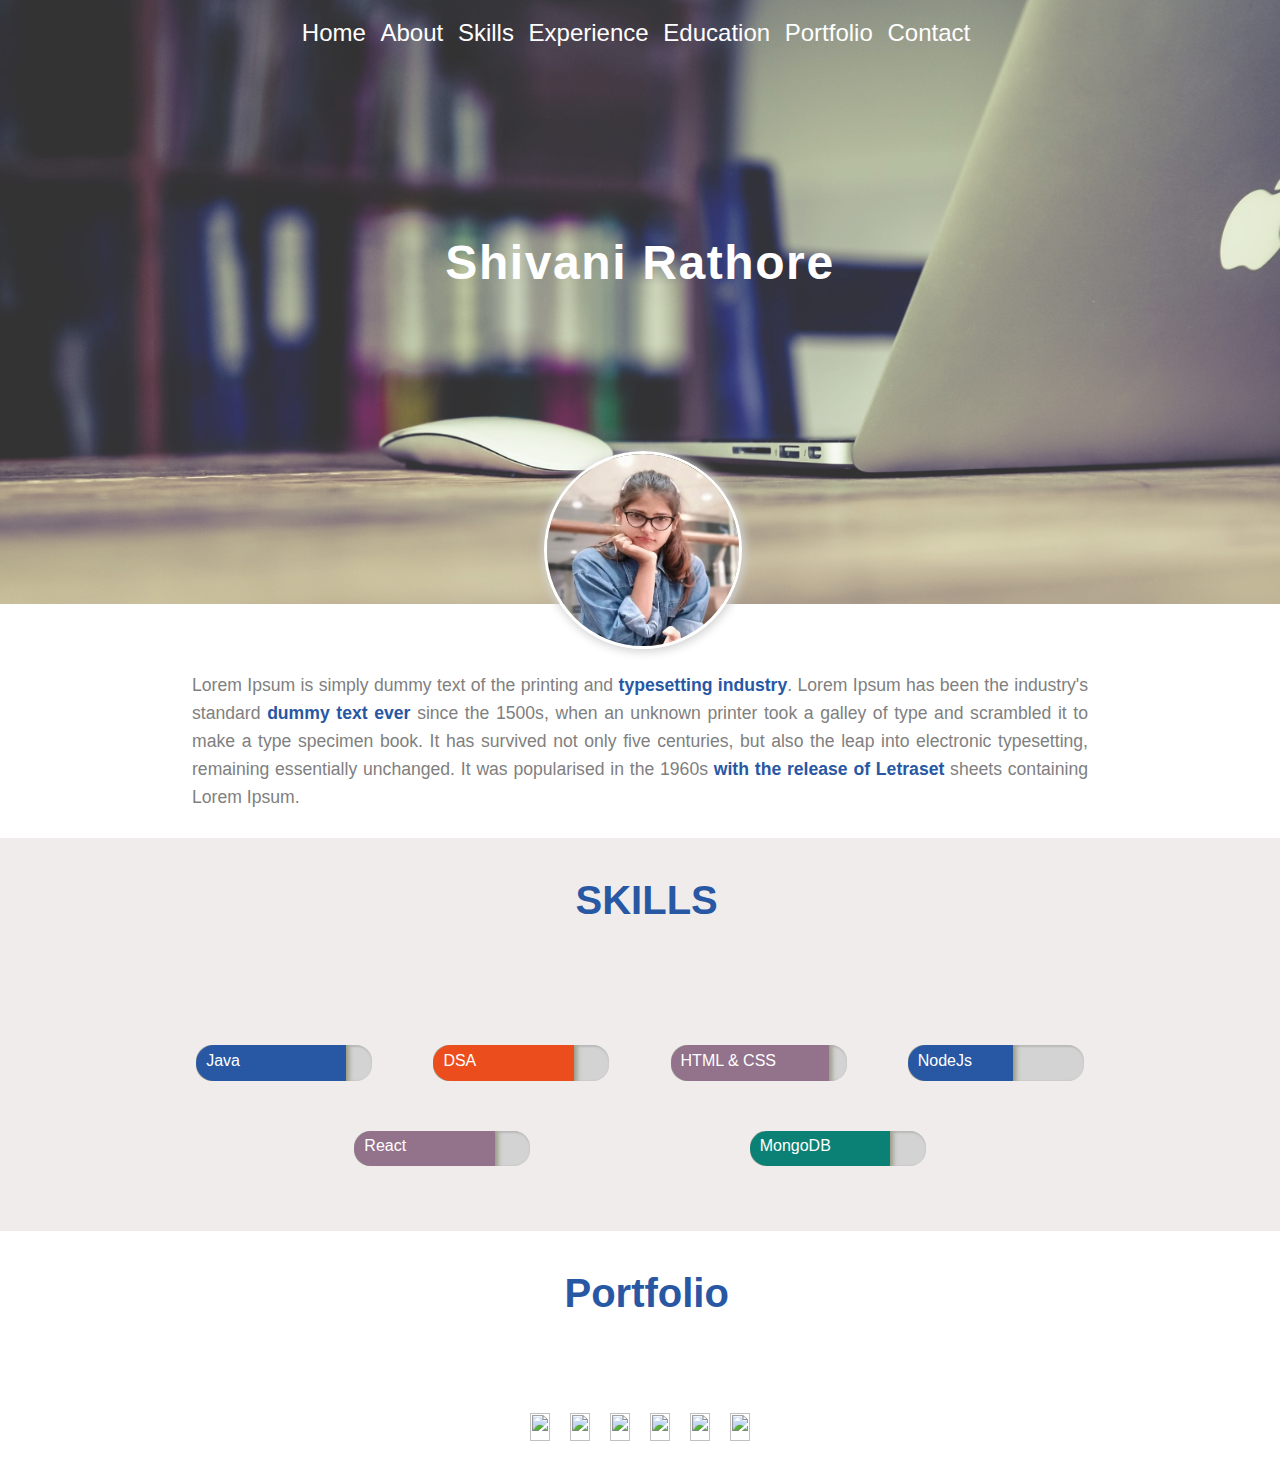
==== ResumeProject/index.html @ af3f5051 "Added: Portfolio Section" ====
<!DOCTYPE html>
<html lang="en">
<head>
    <meta charset="UTF-8">
    <meta name="viewport" content="width=device-width, initial-scale=1.0">
    <link rel="stylesheet" type="text/css" href="style.css">
    <script src="https://kit.fontawesome.com/b6c49c3071.js" crossorigin="anonymous"></script>
    <title>Shivani Rathore</title>
</head>
<body>
    <header id="body-header">
        <nav>
            <ul class="horizontal-list text-center nav-menu">
                <li><a href="#">Home</a></li>
                <li><a href="#">About</a></li>
                <li><a href="#">Skills</a></li>
                <li><a href="#">Experience</a></li>
                <li><a href="#">Education</a></li>
                <li><a href="#">Portfolio</a></li>
                <li><a href="#">Contact</a></li>
            </ul>
        </nav>

        <div id="name-social-container">
            <div class="text-center" >
                <h1 id="my-name">Shivani Rathore</h1>
            </div>

            <div>
                <ul class="horizontal-list text-center social-icons">
                    <li>
                        <a href="https://www.linkedin.com/in/shivani-rathore-786387196/" target="_blank">
                            <i class="fa-brands fa-linkedin-in"></i>
                        </a>
                    </li>
                    <li>
                        <a href="https://github.com/shivanirathore24" target="_blank">
                            <i class="fa-brands fa-git"></i>
                        </a>
                    </li>
                    <li>
                        <a href="https://www.instagram.com/shivani.rathore24/" target="_blank">
                            <i class="fa-brands fa-instagram"></i>
                        </a>
                    </li>
                    <li><a href="#"><i class="fa-brands fa-stack-overflow"></i></a></li>
                    <li><a href="#"><i class="fa-brands fa-quora"></i></a></li>
                </ul>
            </div>
        </div>
    </header>

    <main>
        <section id="about">
            <div>
                <div id="my-image">
                    <img src="image/my-profile-image.jpeg" alt="my-profile-image">
                </div>
                <div id="about-para">
                    <p> 
                        Lorem Ipsum is simply dummy text of the printing and <span class="text-highlight">typesetting industry</span>. Lorem Ipsum has been the industry's standard <span class="text-highlight">dummy text ever</span> since the 1500s, when an unknown printer took a galley of type and scrambled it to make a type specimen book. It has survived not only five centuries, but also the leap into electronic typesetting, remaining essentially unchanged. It was popularised in the 1960s <span class="text-highlight">with the release of Letraset</span> sheets containing Lorem Ipsum.
                    </p>
                </div>
            </div>
        </section>

        <section id="skills">
            <h1 class = "section-heading mb75px">
                <span>
                    <i class="fa-solid fa-chalkboard-user"></i>
                </span>
                <span>SKILLS</span>
            </h1>

            <div class="skills-display">
                <div class="skill-progress">
                    <div class="eighty-five-percent mb-blue">
                        <div class="skill-name">
                            <span>Java</span>
                        </div>
                    </div>
                </div>
                <div class="skill-progress">
                    <div class="eighty-percent mb-orange">
                        <div class="skill-name">
                            <span> DSA </span>
                        </div>
                    </div>
                </div>
                <div class="skill-progress">
                    <div class="ninety-percent mb-light-purple">
                        <div class="skill-name">
                            <span> HTML & CSS </span>
                        </div>
                    </div>
                </div>
                <div class="skill-progress">
                    <div class="sixety-percent mb-blue">
                        <div class="skill-name">
                            <span> NodeJs</span>
                        </div>
                    </div>
                </div>
                <div class="skill-progress">
                    <div class="eighty-percent mb-light-purple">
                        <div class="skill-name">
                            <span>React</span>
                        </div>
                    </div>
                </div>
                <div class="skill-progress">
                    <div class="eighty-percent mb-teal">
                        <div class="skill-name">
                            <span>MongoDB</span>
                        </div>
                    </div>
                </div>
            </div>
        </section>

        <section id="experience"></section>
        <section id="education"></section>

        <section id="portfolio">
            <h1 class="section-heading mb75px">
                <span> <i class="fas fa-th-list"></i></span>
                <span>Portfolio</span>
            </h1>

            <div id="portfolio-container">
                <div class="portfolio-image-container">
                    <img src="https://ninjasfiles.s3.amazonaws.com/asset_0000000000000025_1550237330_codezen_2.png">
                    <div class="portfolio-details">
                        <p>
                            Write here basic details about the project.
                        </p>
                    </div>
                </div>
                <div class="portfolio-image-container">
                    <img src="https://ninjasfiles.s3.amazonaws.com/asset_0000000000000025_1550237330_codezen_2.png">
                    <div class="portfolio-details">
                        <p>
                            Write here basic details about the project.
                        </p>
                    </div>
                </div>
                <div class="portfolio-image-container">
                    <img src="https://ninjasfiles.s3.amazonaws.com/asset_0000000000000025_1550237330_codezen_2.png">
                    <div class="portfolio-details">
                        <p>
                            Write here basic details about the project.
                        </p>
                    </div>
                </div>
                <div class="portfolio-image-container">
                    <img src="https://ninjasfiles.s3.amazonaws.com/asset_0000000000000024_1550237299_codezen.png">
                    <div class="portfolio-details">
                        <p>
                            Write here basic details about the project.
                        </p>
                    </div>
                </div>
                <div class="portfolio-image-container">
                    <img src="https://ninjasfiles.s3.amazonaws.com/asset_0000000000000024_1550237299_codezen.png">
                    <div class="portfolio-details">
                        <p>
                            Write here basic details about the project.
                        </p>
                    </div>
                </div>
                <div class="portfolio-image-container">
                    <img src="https://ninjasfiles.s3.amazonaws.com/asset_0000000000000024_1550237299_codezen.png">
                    <div class="portfolio-details">
                        <p>
                            Write here basic details about the project.
                        </p>
                    </div>
                </div>
        </section>
        
        <section id="contact"></section>
    </main>
</body>
</html>
---- ResumeProject/style.css ----
body{
    margin:0px;
    font-family: sans-serif;
    font-size: 24px;
}


/*Body Header */
#body-header{
    height: 65vh;
    opacity: 0.8;
    background-image: url("./image/macbook_mouse.jpg");
    background-size: cover;
    background-position: center;
    background-attachment: fixed;
    padding-top: 1.2rem;
}


/* Horizontal-list */
.horizontal-list{
    list-style: none;
    padding-left:0px;
    margin:0px;
}

.horizontal-list li{
    display: inline-block;
    margin: 0px 8px 8px 0px;
    font-weight: 100;
    font-size: 0.9 rem;
}

.horizontal-list li a{
    color: white;
    text-decoration: none;
}

.nav-menu li a{
    transition: color 0.5s, border-bottom 4s;
}

.nav-menu li a:hover{
    color: lightgrey;
    border-bottom: 1px solid black;
}

.text-center{
    text-align: center;
}


/* Name and Social Icons */
#name-social-container{
    margin-top: 20vh;
}

#my-name{
    font-size: 3rem;
    letter-spacing: 0.1rem; 
    color:white;
    font-weight: 700; 
    margin-bottom: 0.5rem; 
}

.social-icons li a i{
    padding: 10px;
    font-size: 1rem;
    border-radius: 50%;
    /* border: 1px solid white; */
}

.social-icons li a i:hover{
    box-shadow: 0px 0px 6px 4px rgba(230, 196, 196, 0.24);
}


/* Section Classes */
section{
    width:100%;
    display: flex;
    flex-direction: column;
    align-items: center;  
}

section:nth-child(2n){
    background-color: #f0ecec;
}

section:nth-child(2n+1){
    background-color:white;
}

.section-heading{
    width: auto;
    padding: 20px 10px 10px;
    margin: 10px auto;
    font-family: 400;
}

.section-heading span{
    font-size: 40px;
    color: #2857a4;
    display: inline-block;
    padding-top: 10px;
    margin-right: 0.5rem;
}


/* About Section */
#about{
    height: auto;
    width: 100%;
    position: relative; /* relative to it's original position, will appear above over other components */
    /* top: 0px; */
}

#my-image{
    height:12rem;
    width: 12rem;   
    /* 1-"rem units" are relative to the root element's (mainly <html>) font-size.
    Default font size of <html> element in most browser is typically (16px). However, this can 
    vary depending on the browser's default settings and custom styles that may be applied to the page.
    2- If font size of root element is 16px then 12rem = 12*16 px = 192 px.
    3- Common screen resolution 72 pixel per inch(PPI) and 96 PPI, but screen with higher PPI are becoming more common.
    then, 192px is approx 2 inches if PPI is 96. Inches = 192 px / 96 PPI = 2 inches
    4-1 inch = 2.54cm so, 2 inch = 5.08cm. 
    12 rem = 5.08cm (approx) */

    margin:auto;
    margin-top: -17vh;  
    /* vh is relative to viewport i.e visible area of browser. For complete viewport: 100vh & 100vw */
}

#my-image img{
    height: 100%;  /* % is relative to parent element i.e <div> with id= my-image */
    width: 100%;
    border-radius: 50%; 
    border: 3px solid white;
    box-shadow: 1px 1px 10px 2px lightgrey;
}  

#about-para{
    padding: 10px;
    width: 70%;
    margin: auto;
    font-family: Arial, Helvetica, sans-serif;
    text-align: justify;
    color: grey;
    line-height: 28px;
    font-weight: 100;
    font-size: 1.1rem;
}


/* SKills Sections */
.skills-display{
    width: 75%;
    padding: 10px;
    margin-bottom: 30px;
    display: flex;
    flex-wrap: wrap;
    justify-content: space-evenly;   
}

.skill-progress{
    width: 11rem;
    height: 2.2rem;
    background-color: lightgrey;
    border-radius: 1rem;
    box-shadow: 1px 1px 2px 1px #b9b9b9 inset;
    margin: 25px;
    overflow: hidden;  
    /* border: 2px solid black; */
}

.skill-progress>div{
    border-radius: 20px 0px 0px 20px;
    box-shadow: 1px 1px 5px 2px #989882;
}

.skill-name span{
    color: white;
    font-size: 1rem;
    margin-left: 10px;
    vertical-align: middle;   /*check why to use */
}


/* Portfolio Section */
#portfolio-container{
    box-sizing: border-box;
    display: flex;
    flex-wrap: wrap;
    padding: 0 50px;
    margin-bottom: 20px;
    justify-content: space-around;
}

.portfolio-image-container{
    max-width: 300px;
    margin: 10px;
    background-size: cover;
    background-repeat: no-repeat;
    position: relative;
    overflow: hidden;
    
}

.portfolio-image-container img{
    width: 100%;
    height: 100%;
}

.portfolio-details{
    transition: all 0.5s ease-in-out ;
    position: absolute;
    top:0;
    left:0;
    height: 100%;
    color: transparent;
    text-align: center;
    padding: 10px;  
}

.portfolio-image-container:hover{
    box-shadow: 0 0 20px #74adc8;
}

.portfolio-image-container:hover .portfolio-details{
    background-color: #80808078;
    color: white;
}


/* Common Margin Classes */
.mb75px{
    margin-bottom: 75px;
}


/* Common color classes */
.text-highlight{
    color : #2857a4;
    font-weight: 600;
}


/* setting background-color */
.mb-blue {
    background-color: #2857a4;
}

.mb-orange {
    background-color: #ec4d1c;
}

.mb-teal {
    background-color: #0b8176;
}

.mb-light-purple {
    background-color: #93738c;
}


/*Percentage Classes */
.sixety-percent{
    height: inherit;
    width: 60%;
}

.eighty-percent {
    height: inherit;
    width: 80%;
}

.eighty-five-percent {
    height: inherit;
    width: 85%;
}

.ninety-percent {
    height: inherit;
    width: 90%;
}
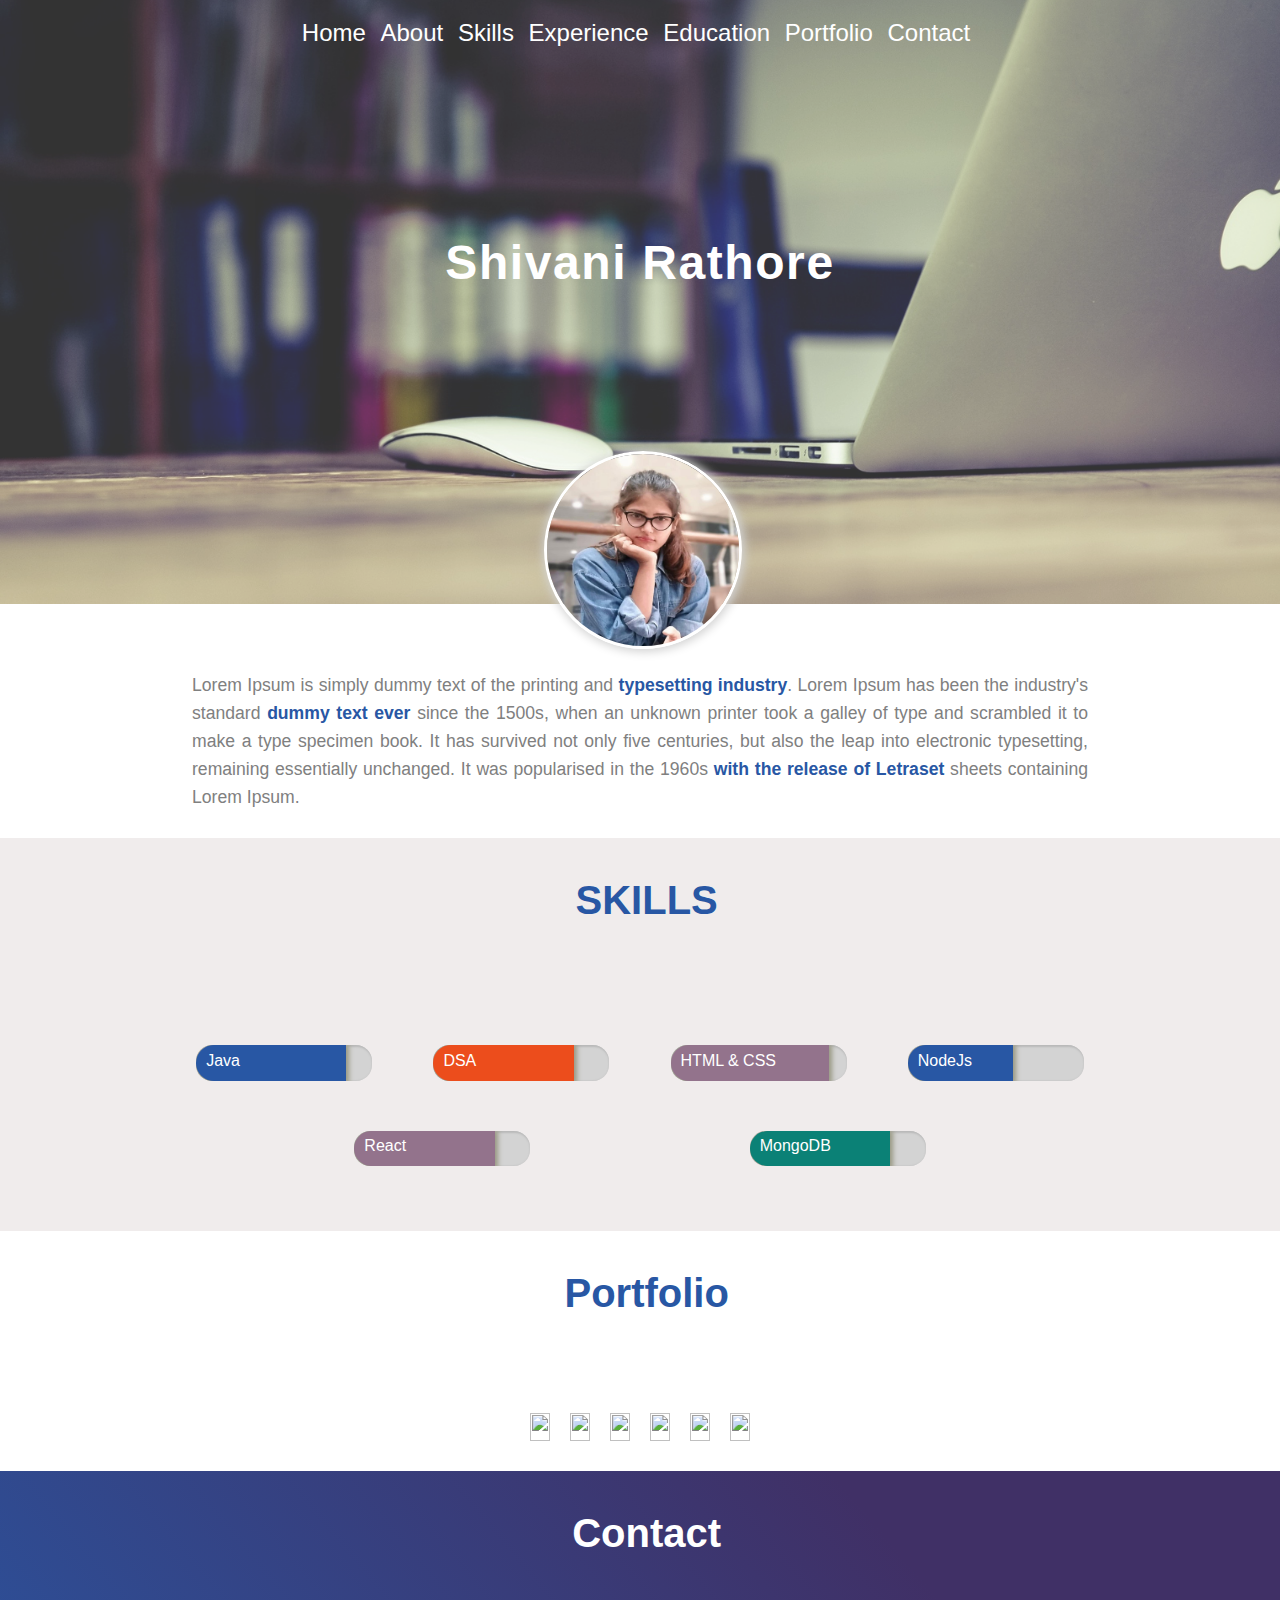
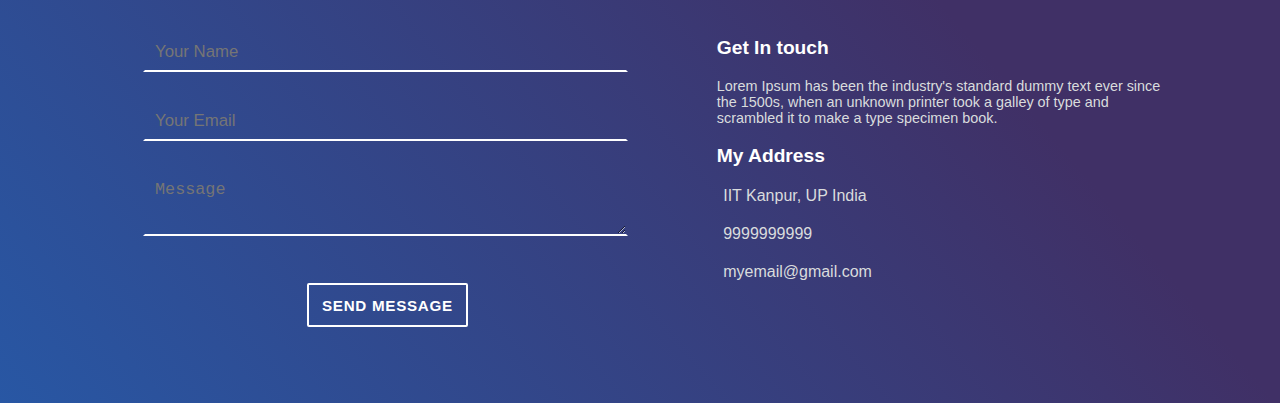
==== commit 70424596: "Added: Contact Section" ====
--- a/ResumeProject/index.html
+++ b/ResumeProject/index.html
@@ -177,8 +177,66 @@
                     </div>
                 </div>
         </section>
-        
-        <section id="contact"></section>
+
+        <section id="contact">
+            <h1 class="section-heading mb50px">
+                <span>
+                    <i class="far fa-address-card"></i>
+                </span>
+                <span>Contact</span>
+            </h1>
+
+            <div id="contact-container">
+                <div id="contact-form-container">
+                    <form id="contact-form">
+                        <input id="input-name" name="name" type="text" placeholder="Your Name">
+                        <input id="input-email" name="input-email" type="text" required placeholder="Your Email">
+                        <textarea id="input-message" name="input-message" rows="2" cols=40 placeholder="Message"></textarea>
+                        <button class="sub-btn" type="submit">SEND MESSAGE</button>
+                    </form>
+                </div>
+                <div id="my-details-container">
+                    <h3>Get In touch</h3>
+                    <p> Lorem Ipsum has been the industry's standard dummy text ever since the 1500s, when an unknown printer took a galley of type and scrambled it to make a type specimen book. </p>
+
+                    <h3>My Address</h3>
+                    <div class="my-details-info-container">
+                        <i class="fas fa-map-marker-alt"></i>
+                        <span>IIT Kanpur, UP India</span>
+                    </div>
+                    <div class="my-details-info-container">
+                        <i class="fas fa-mobile-alt"></i>
+                        <span>9999999999</span>
+                    </div>
+                    <div class="my-details-info-container">
+                        <i class="far fa-envelope"></i>
+                        <span>myemail@gmail.com</span>
+                    </div>
+                </div>
+            </div>
+
+            <div>
+                <ul class="horizontal-list text-center social-icons">
+                    <li>
+                        <a href="https://www.linkedin.com/in/shivani-rathore-786387196/" target="_blank">
+                            <i class="fa-brands fa-linkedin-in"></i>
+                        </a>
+                    </li>
+                    <li>
+                        <a href="https://github.com/shivanirathore24" target="_blank">
+                            <i class="fa-brands fa-git"></i>
+                        </a>
+                    </li>
+                    <li>
+                        <a href="https://www.instagram.com/shivani.rathore24/" target="_blank">
+                            <i class="fa-brands fa-instagram"></i>
+                        </a>
+                    </li>
+                    <li><a href="#"><i class="fa-brands fa-stack-overflow"></i></a></li>
+                    <li><a href="#"><i class="fa-brands fa-quora"></i></a></li>
+                </ul>
+            </div>
+        </section>
     </main>
 </body>
 </html>--- a/ResumeProject/style.css
+++ b/ResumeProject/style.css
@@ -233,9 +233,118 @@
 }
 
 
+/* Contact Form */
+#contact{
+    background-color:#0abcf9;
+    background-image: linear-gradient(50deg, #2857a4 0%, #403066 74%);
+    color: white;
+    padding-bottom: 40px;
+    
+}
+
+#contact h1,
+#contact h1 span{
+    color: white;
+}
+
+#contact-container{
+    display: flex;
+}
+
+#contact-form-container{
+    width: 50%;
+}
+
+#contact-form {
+    margin-left: 20%;
+}
+
+#my-details-container{
+    width: 35%;
+    margin-left: 6%;
+}
+
+#my-details-container h3{
+    color: white;
+    font-weight: 550;
+    font-size: 1.2rem;
+}
+
+#my-details-container p {
+    color: #d9dcdd;
+    font-size: 0.9rem;
+}
+
+.my-details-info-container{
+    margin-bottom: 20px;
+    color: #d9dcdd;
+    font-size: 1rem;
+}
+
+.my-details-info-container span{
+    margin-left: 0.4rem;
+}
+
+.my-details-info-container i {
+    color: white;
+}
+
+#contact-form input, 
+textarea{
+    max-width: 90%;
+    width: 90%;
+    margin: 15px;
+    padding: 4px 10px;
+    background: transparent;
+    border: 2px solid transparent;
+    border-bottom: 2px solid white;
+    color: #d9dcdd; 
+    line-height: 1.6;
+    font-size: 1.05rem;
+}
+
+#contact-form button[type="submit"]{
+    background: transparent;
+    color: white;
+    border:  2px solid white;
+    font-size: 0.95rem;
+    padding: 0.8rem 0.8rem 0.78rem;
+    border-radius: 2px;
+    margin-top: 5%;
+    margin-left: 35%;
+    font-family: sans-serif;
+    font-weight: 700;
+    letter-spacing: 0.046875em;
+    line-height: 1;
+    text-transform: uppercase;
+}
+
+#contact-form button:hover{
+    background-color: white;
+    color: #13386fe0;
+}
+
+#contact .social-icons li a i{
+    font-size: 1.2rem;
+    margin: 40px 10px 10px;
+    padding: 10px 14px 20px 10px;
+}
+
+input:focus, 
+select:focus,
+textarea:focus,
+button:focus{
+    outline: none;
+}
+
+
 /* Common Margin Classes */
 .mb75px{
     margin-bottom: 75px;
+}
+
+.mb50px{
+    margin-bottom: 50px;
 }
 
 
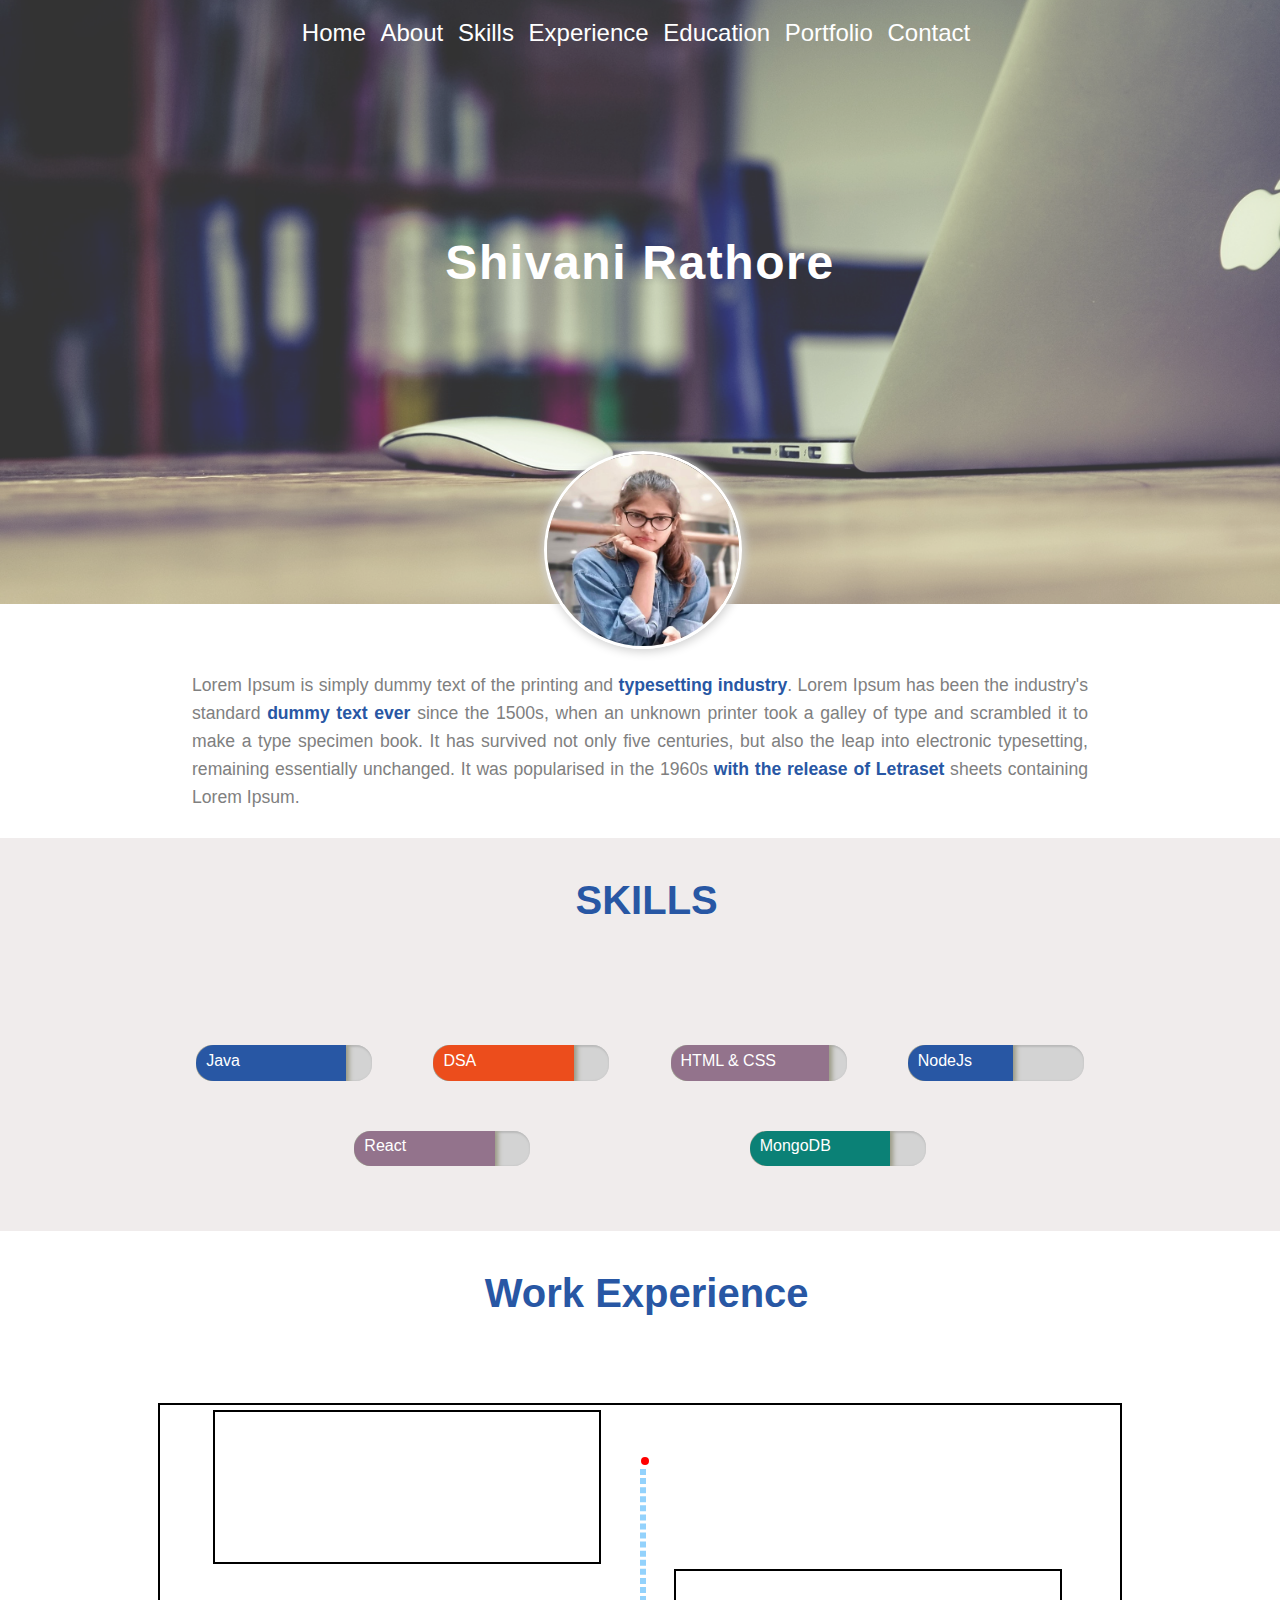
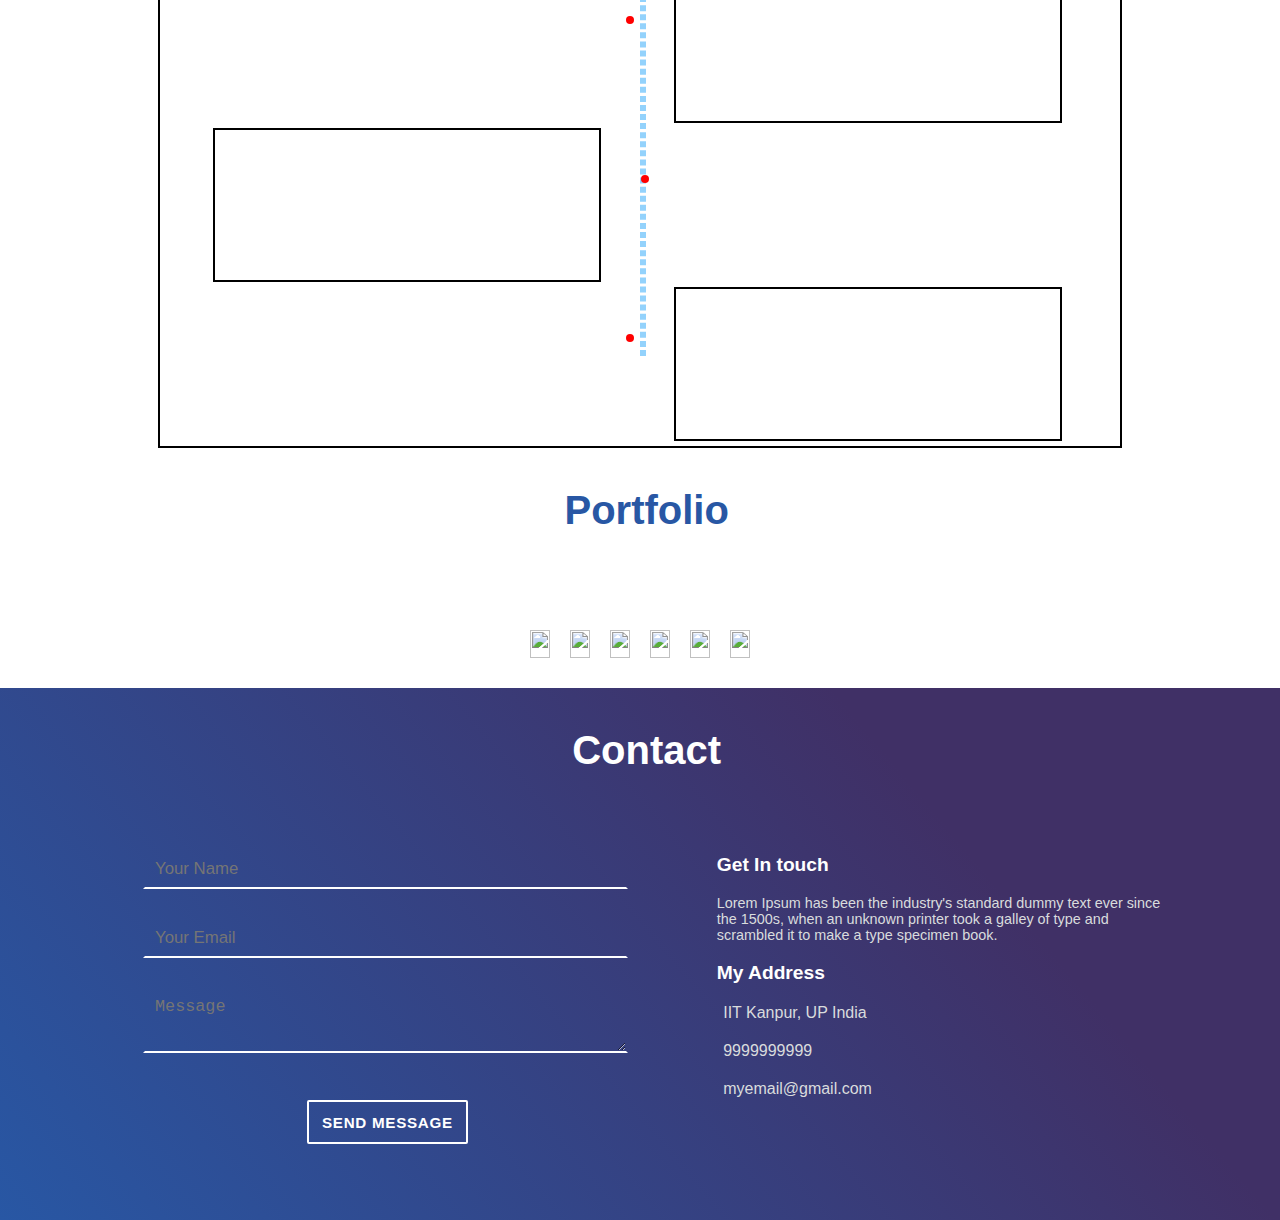
==== commit e3bc4062: "Added: Timeline in Work Experience" ====
--- a/ResumeProject/index.html
+++ b/ResumeProject/index.html
@@ -12,12 +12,12 @@
         <nav>
             <ul class="horizontal-list text-center nav-menu">
                 <li><a href="#">Home</a></li>
-                <li><a href="#">About</a></li>
-                <li><a href="#">Skills</a></li>
-                <li><a href="#">Experience</a></li>
+                <li><a href="#about">About</a></li>
+                <li><a href="#skills">Skills</a></li>
+                <li><a href="#experience">Experience</a></li>
                 <li><a href="#">Education</a></li>
-                <li><a href="#">Portfolio</a></li>
-                <li><a href="#">Contact</a></li>
+                <li><a href="#portfolio">Portfolio</a></li>
+                <li><a href="#contact">Contact</a></li>
             </ul>
         </nav>
 
@@ -118,7 +118,26 @@
             </div>
         </section>
 
-        <section id="experience"></section>
+        <section id="experience">
+            <h1 class="section-heading mb75px">
+                <span>
+                    <i class="fas fa-briefcase"></i>
+                </span>
+                <span>Work Experience</span>
+            </h1>
+
+            <div class="timeline">
+                <div class="timeline-box"></div>
+                <div class="timeline-box"></div>
+                <div class="timeline-box"></div>
+                <div class="timeline-box"></div>
+                <div class="timeline-divider">
+                    <div class="timeline-traveller">
+                        <i class="fa-solid fa-plane"></i>
+                    </div>
+                </div>
+            </div>
+        </section>
         <section id="education"></section>
 
         <section id="portfolio">
--- a/ResumeProject/style.css
+++ b/ResumeProject/style.css
@@ -105,6 +105,10 @@
     padding-top: 10px;
     margin-right: 0.5rem;
 }
+
+/* section:target{
+    background-color: rgb(198, 232, 243);
+} */
 
 
 /* About Section */
@@ -184,6 +188,67 @@
     font-size: 1rem;
     margin-left: 10px;
     vertical-align: middle;   /*check why to use */
+}
+
+
+/* Timeline */
+.timeline {
+    position: relative;
+    width: 75%;
+    border: 2px solid black;
+}
+
+.timeline-box {
+    position: relative;
+    margin: 5px;
+    width: 40%;
+    left: 5%;
+    min-height: 150px;
+    border: 2px solid black;
+}
+
+.timeline-box:nth-child(2n) {
+    left: 53%;
+}
+
+.timeline-box:nth-child(2n+1)::after {
+    content: '';
+    position: absolute;
+    top: 30%;
+    right: -13%;
+    border-radius: 50%;
+    width: 0.5rem;
+    height: 0.5rem;
+    background-color: red;
+    z-index: 1;
+}
+
+.timeline-box:nth-child(2n)::after {
+    content: '';
+    position: absolute;
+    top: 30%;
+    left: -13%;
+    border-radius: 50%;
+    width: 0.5rem;
+    height: 0.5rem;
+    background-color: red;
+    z-index: 1;
+}
+
+.timeline-divider {
+    position: absolute;
+    height: 75%;
+    width: 0;
+    border: 3px dashed #0096fa6b;
+    top: 10%;
+    left: 50%;
+}
+
+.timeline-traveller {
+    position: sticky;
+    top: 30%;
+    transform: rotate(90deg);
+    z-index: 2;
 }
 
 
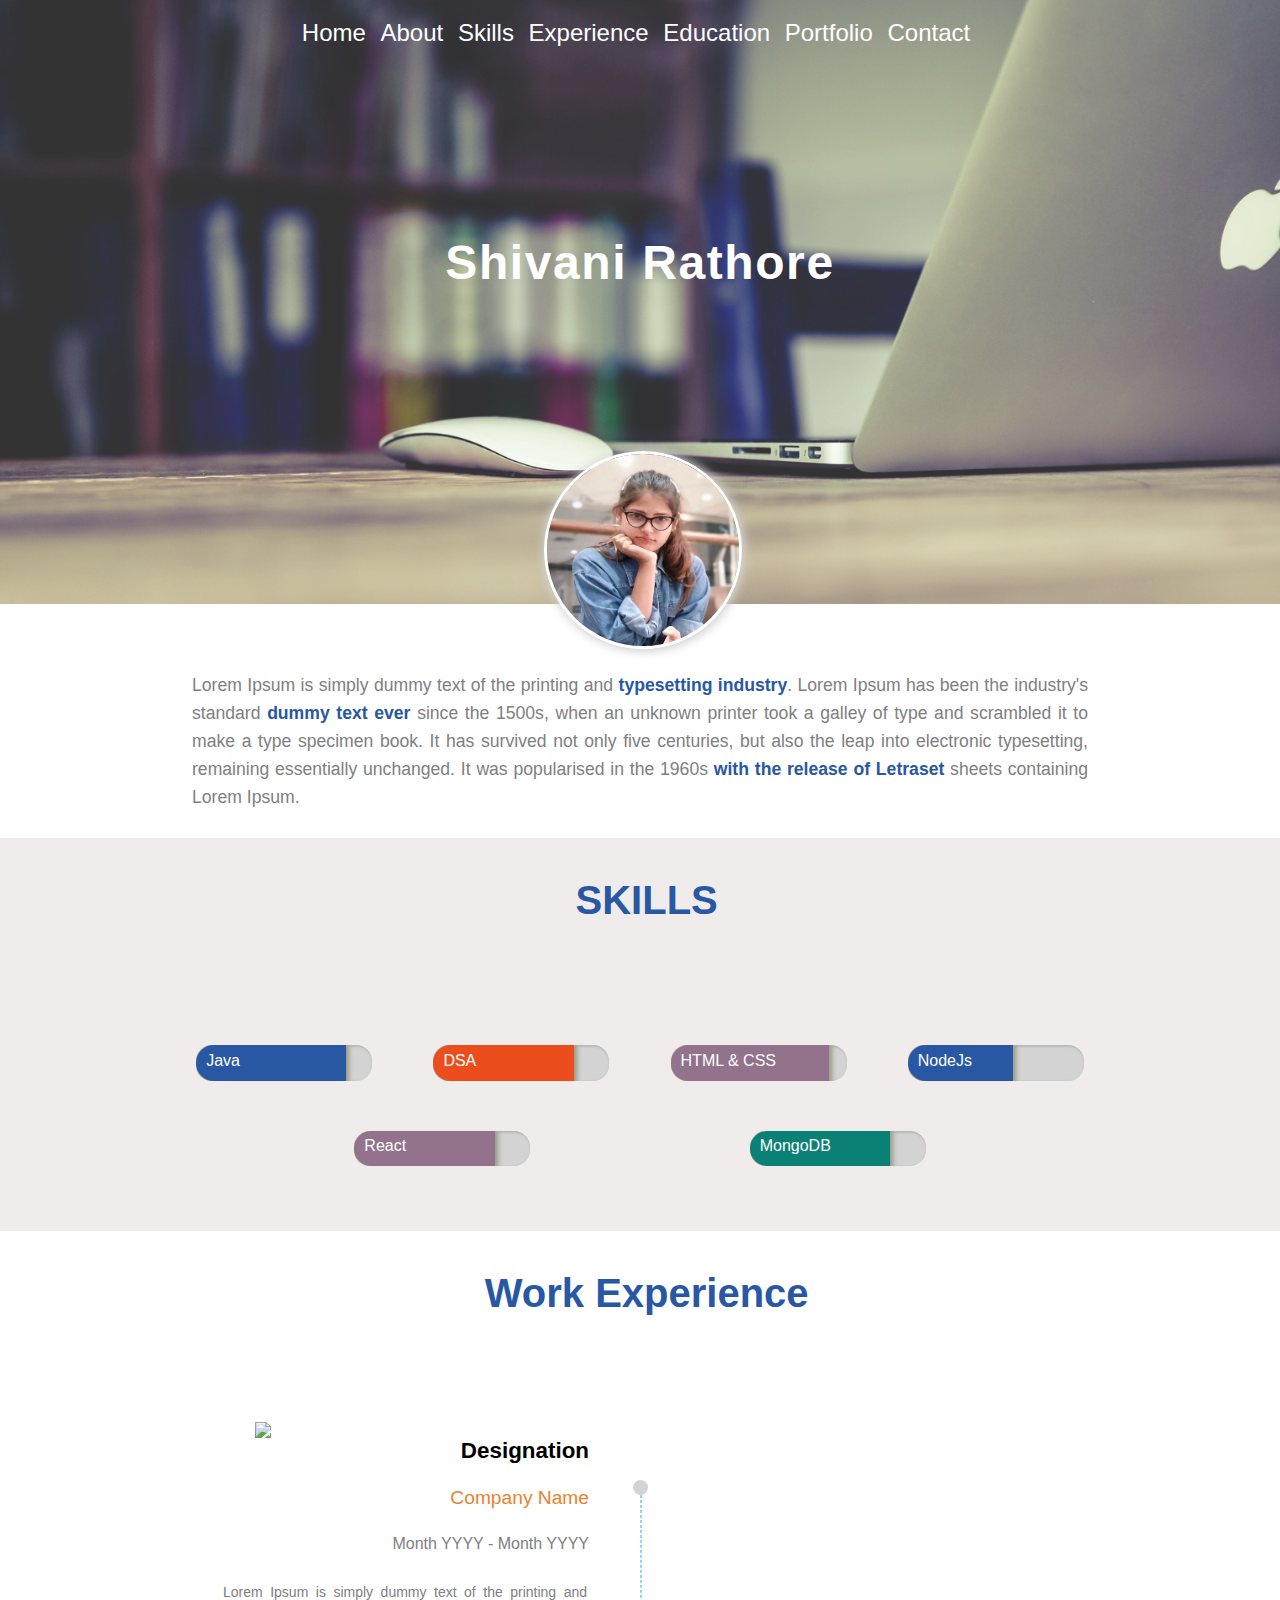
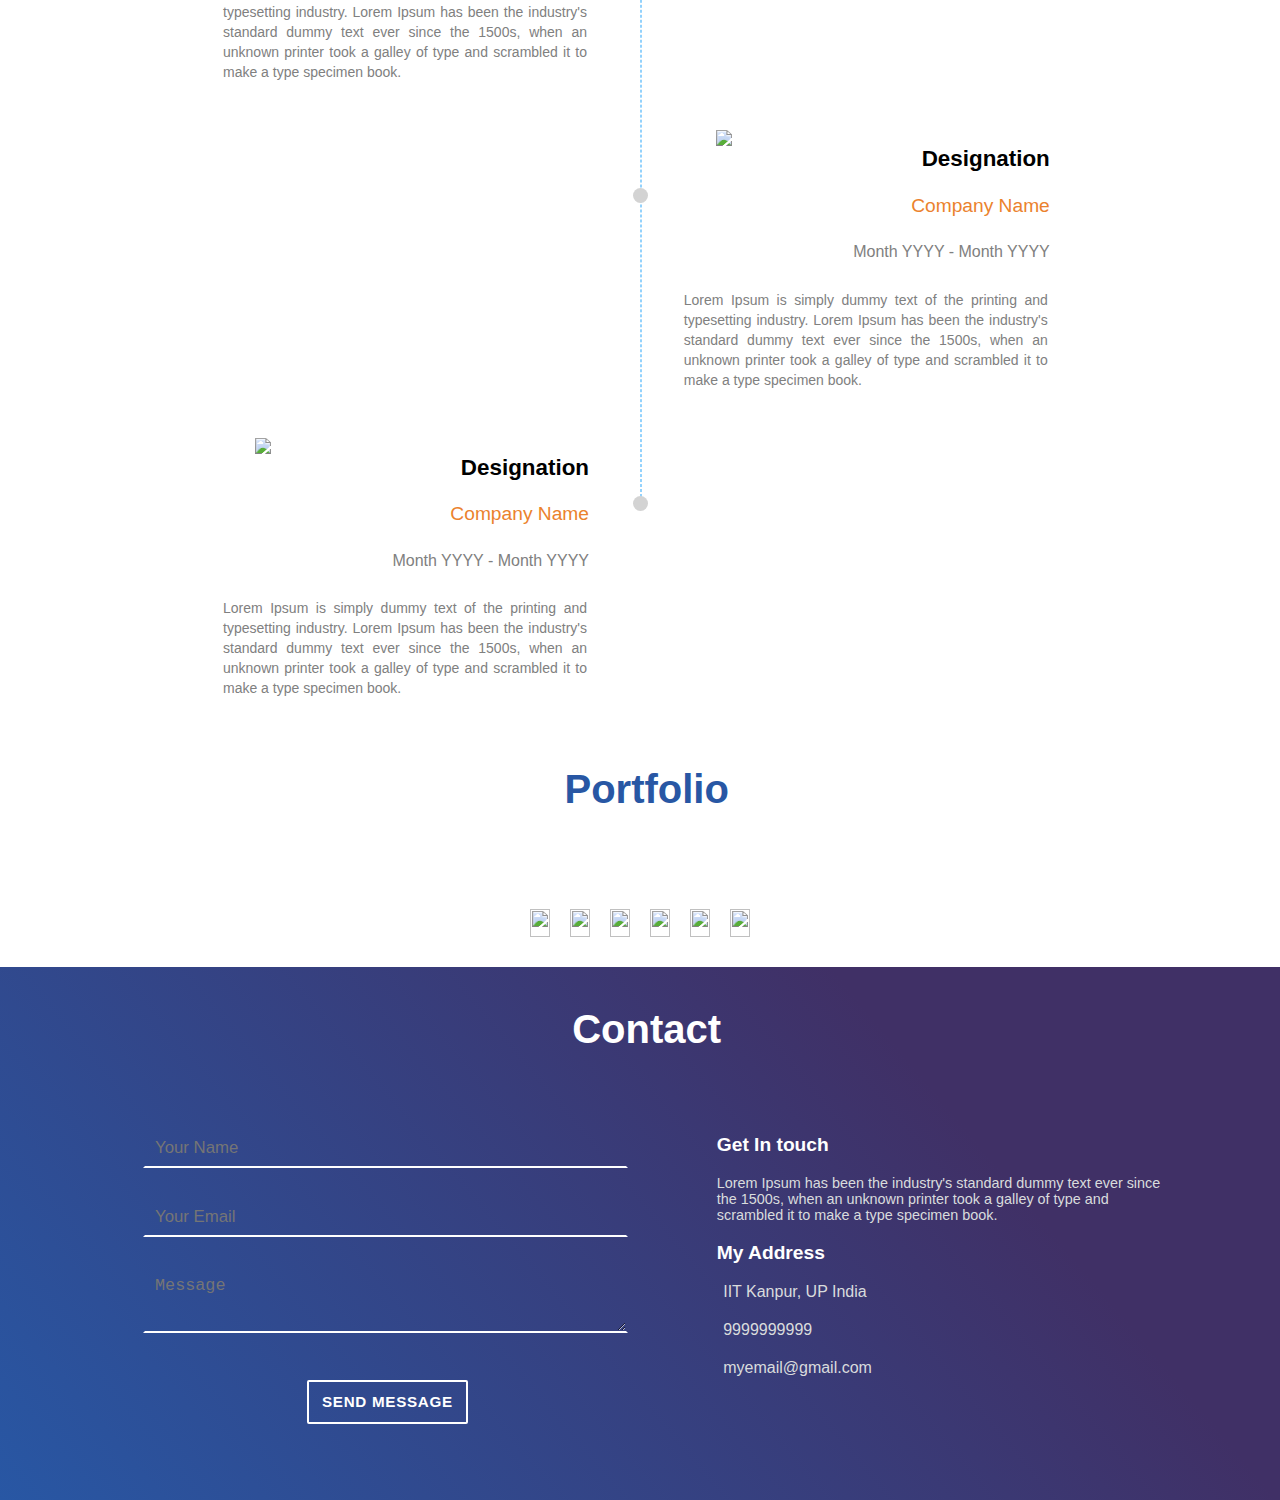
==== commit f4553a1d: "Added: Work Experience Section" ====
--- a/ResumeProject/index.html
+++ b/ResumeProject/index.html
@@ -127,11 +127,45 @@
             </h1>
 
             <div class="timeline">
-                <div class="timeline-box"></div>
-                <div class="timeline-box"></div>
-                <div class="timeline-box"></div>
-                <div class="timeline-box"></div>
-                <div class="timeline-divider">
+                <div class="timeline-box ">
+                    <div class="timeline-container">
+                        <div class="timeline-logo">
+                            <img src="https://ninjasfiles.s3.amazonaws.com/asset_0000000000000030_1550710829_ninjasicon.png">
+                        </div>
+                        <h3 class="experience-designation  m0 m-blue"> Designation </h3>
+                        <h4 class="experience-company-name"> Company Name </h4>
+                        <h5 class="experience-duration m0"> Month YYYY - Month YYYY </h5>
+
+                        <p class="experience-description text-align-justify"> Lorem Ipsum is simply dummy text of the printing and typesetting industry. Lorem Ipsum has been the industry's standard dummy text ever since the 1500s, when an unknown printer took a galley of type and scrambled it to make a type specimen book. </p>
+                    </div>
+                </div>
+                
+                <div class="timeline-box right ">
+                    <div class="timeline-container">
+                        <div class="timeline-logo">
+                            <img src="https://ninjasfiles.s3.amazonaws.com/asset_0000000000000030_1550710829_ninjasicon.png">
+                        </div>
+                        <h3 class="experience-designation  m0 m-blue"> Designation </h3>
+                        <h4 class="experience-company-name"> Company Name </h4>
+                        <h5 class="experience-duration m0"> Month YYYY - Month YYYY </h5>
+                        <p class="experience-description text-align-justify"> Lorem Ipsum is simply dummy text of the printing and typesetting industry. Lorem Ipsum has been the industry's standard dummy text ever since the 1500s, when an unknown printer took a galley of type and scrambled it to make a type specimen book. </p>
+                    </div>
+                </div>
+
+                <div class="timeline-box left ">
+                    <div class="timeline-container">
+                        <div class="timeline-logo">
+                            <img src="https://ninjasfiles.s3.amazonaws.com/asset_0000000000000030_1550710829_ninjasicon.png">
+                        </div>
+                        <h3 class="experience-designation m0 m-blue"> Designation </h3>
+                        <h4 class="experience-company-name"> Company Name </h4>
+                        <h5 class="experience-duration m0"> Month YYYY - Month YYYY </h5>
+
+                        <p class="experience-description text-align-justify"> Lorem Ipsum is simply dummy text of the printing and typesetting industry. Lorem Ipsum has been the industry's standard dummy text ever since the 1500s, when an unknown printer took a galley of type and scrambled it to make a type specimen book. </p>
+                    </div>
+                </div>
+
+                <div id="timeline-divider">
                     <div class="timeline-traveller">
                         <i class="fa-solid fa-plane"></i>
                     </div>
--- a/ResumeProject/style.css
+++ b/ResumeProject/style.css
@@ -191,64 +191,108 @@
 }
 
 
-/* Timeline */
+/* Work Experience */
 .timeline {
     position: relative;
     width: 75%;
-    border: 2px solid black;
 }
 
 .timeline-box {
+    padding: 5px;
+    width: 40%;
+    min-height: 150px;
     position: relative;
-    margin: 5px;
-    width: 40%;
     left: 5%;
-    min-height: 150px;
-    border: 2px solid black;
-}
-
-.timeline-box:nth-child(2n) {
-    left: 53%;
-}
-
-.timeline-box:nth-child(2n+1)::after {
+    text-align: right;
+}
+
+.timeline-box::after {
     content: '';
     position: absolute;
-    top: 30%;
-    right: -13%;
+    width: 15px;
+    height: 15px;
+    background-color: lightgrey;
+    top: 25%;
     border-radius: 50%;
-    width: 0.5rem;
-    height: 0.5rem;
-    background-color: red;
     z-index: 1;
 }
 
+.timeline-box:nth-child(2n) {
+    left: 53%;  
+}
+
+.timeline-box:nth-child(2n+1)::after {
+    right: -11.8%;
+}
+
 .timeline-box:nth-child(2n)::after {
-    content: '';
+    left: -9%;
+}
+
+.timeline-container {
+    padding: 8px;
+}
+
+.timeline-logo {
     position: absolute;
-    top: 30%;
-    left: -13%;
-    border-radius: 50%;
-    width: 0.5rem;
-    height: 0.5rem;
-    background-color: red;
-    z-index: 1;
-}
-
-.timeline-divider {
+    width: 50px;
+    overflow: hidden;
+}
+
+.timeline-logo > img {
+    width: 100%;
+}
+
+#timeline-divider {
     position: absolute;
-    height: 75%;
     width: 0;
-    border: 3px dashed #0096fa6b;
     top: 10%;
     left: 50%;
-}
-
-.timeline-traveller {
+    border: 1px dashed #0096fa6b;
+    height: 66%;
+    color: #433E3F;
+}
+
+#timeline-divider .timeline-traveller {
     position: sticky;
-    top: 30%;
+    top: 135px;
+    z-index: 2;
+}
+
+#timeline-divider i {
     transform: rotate(90deg);
-    z-index: 2;
+    margin-top: -35px;
+    display: block;
+    color: #2857a4;
+}
+
+.experience-designation {
+    font-size: 1.4rem;
+}
+
+.experience-company-name {
+    margin: 5px 0 0;
+    color: #eb822d;
+    font-weight: 400;
+    font-size: 1.2rem;
+}
+
+.experience-duration {
+    color: #9e9b9b;
+    font-weight: 100;
+    color: grey;
+    font-size: 1rem;
+}
+
+.experience-description {
+    font-size: 14px;
+    padding: 2px;
+    color: grey;
+    line-height: 20px;
+}
+
+.text-align-justify {
+    text-align: justify;
 }
 
 
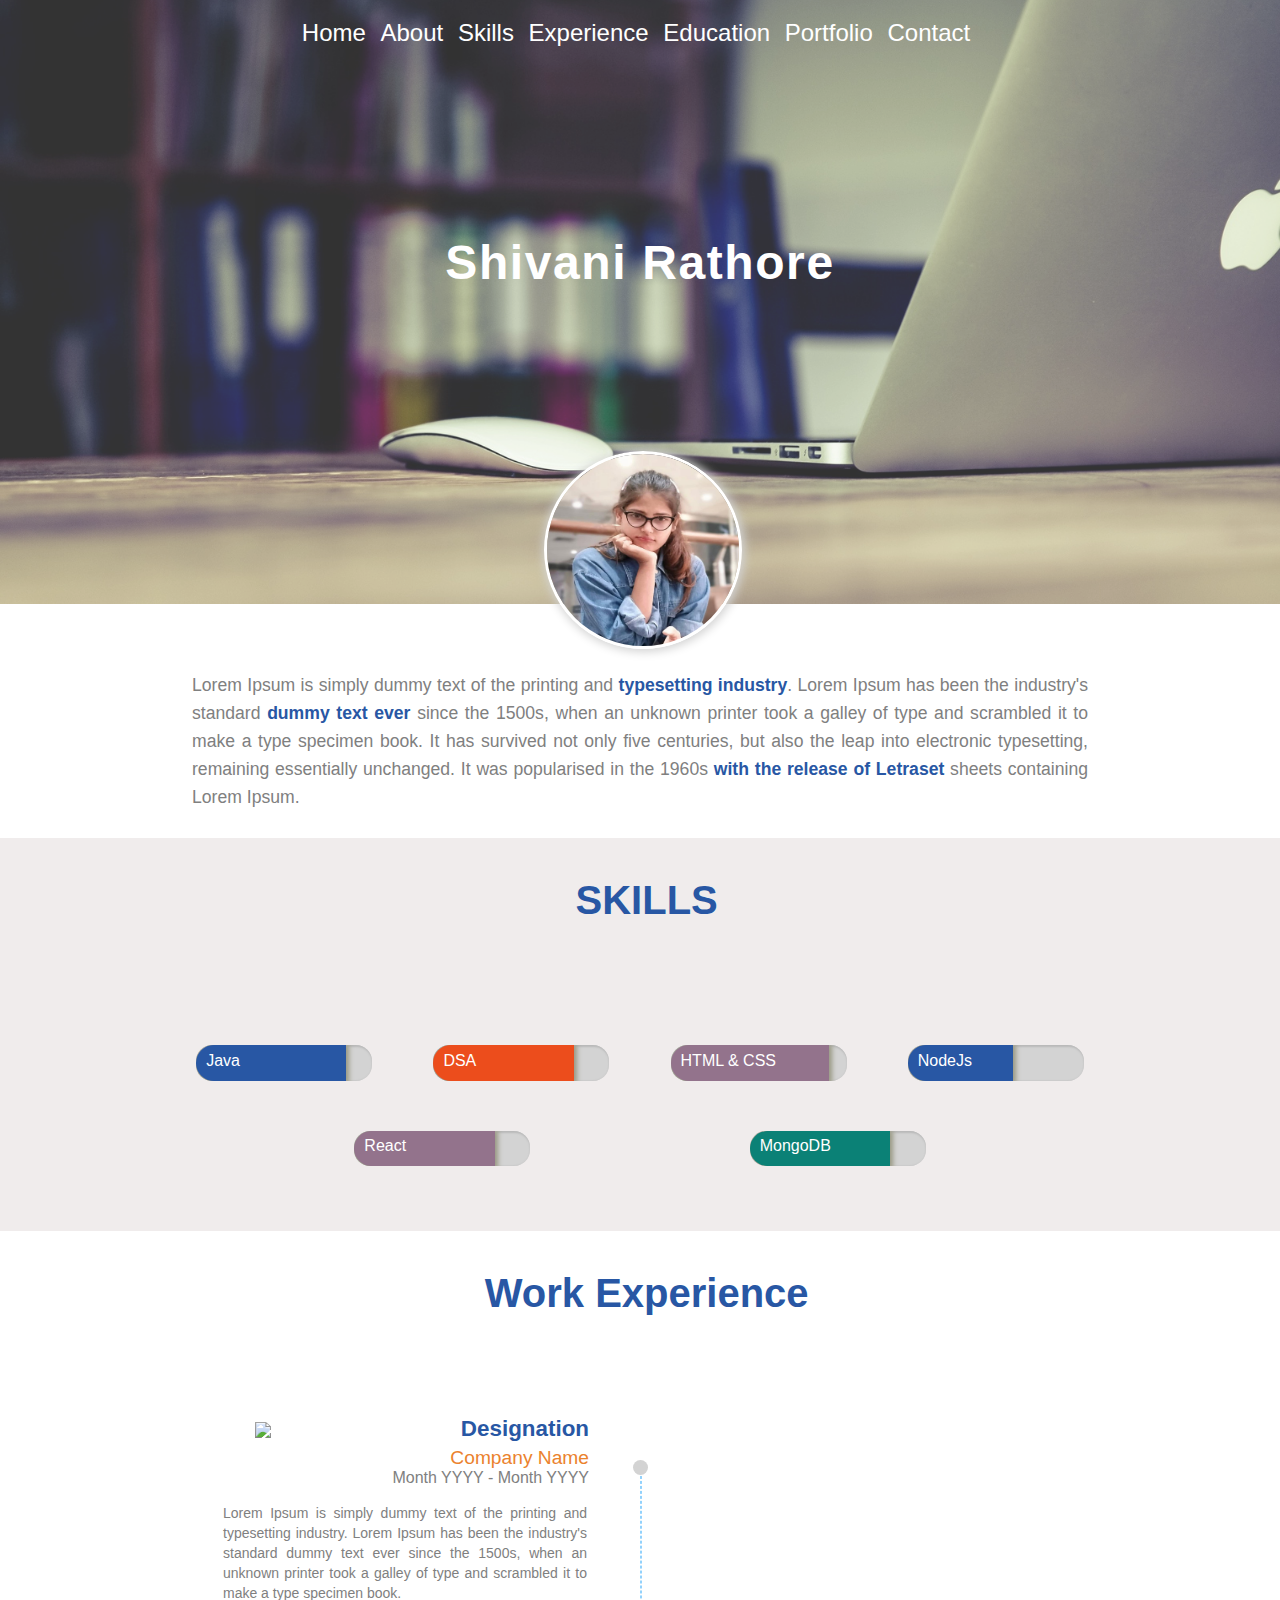
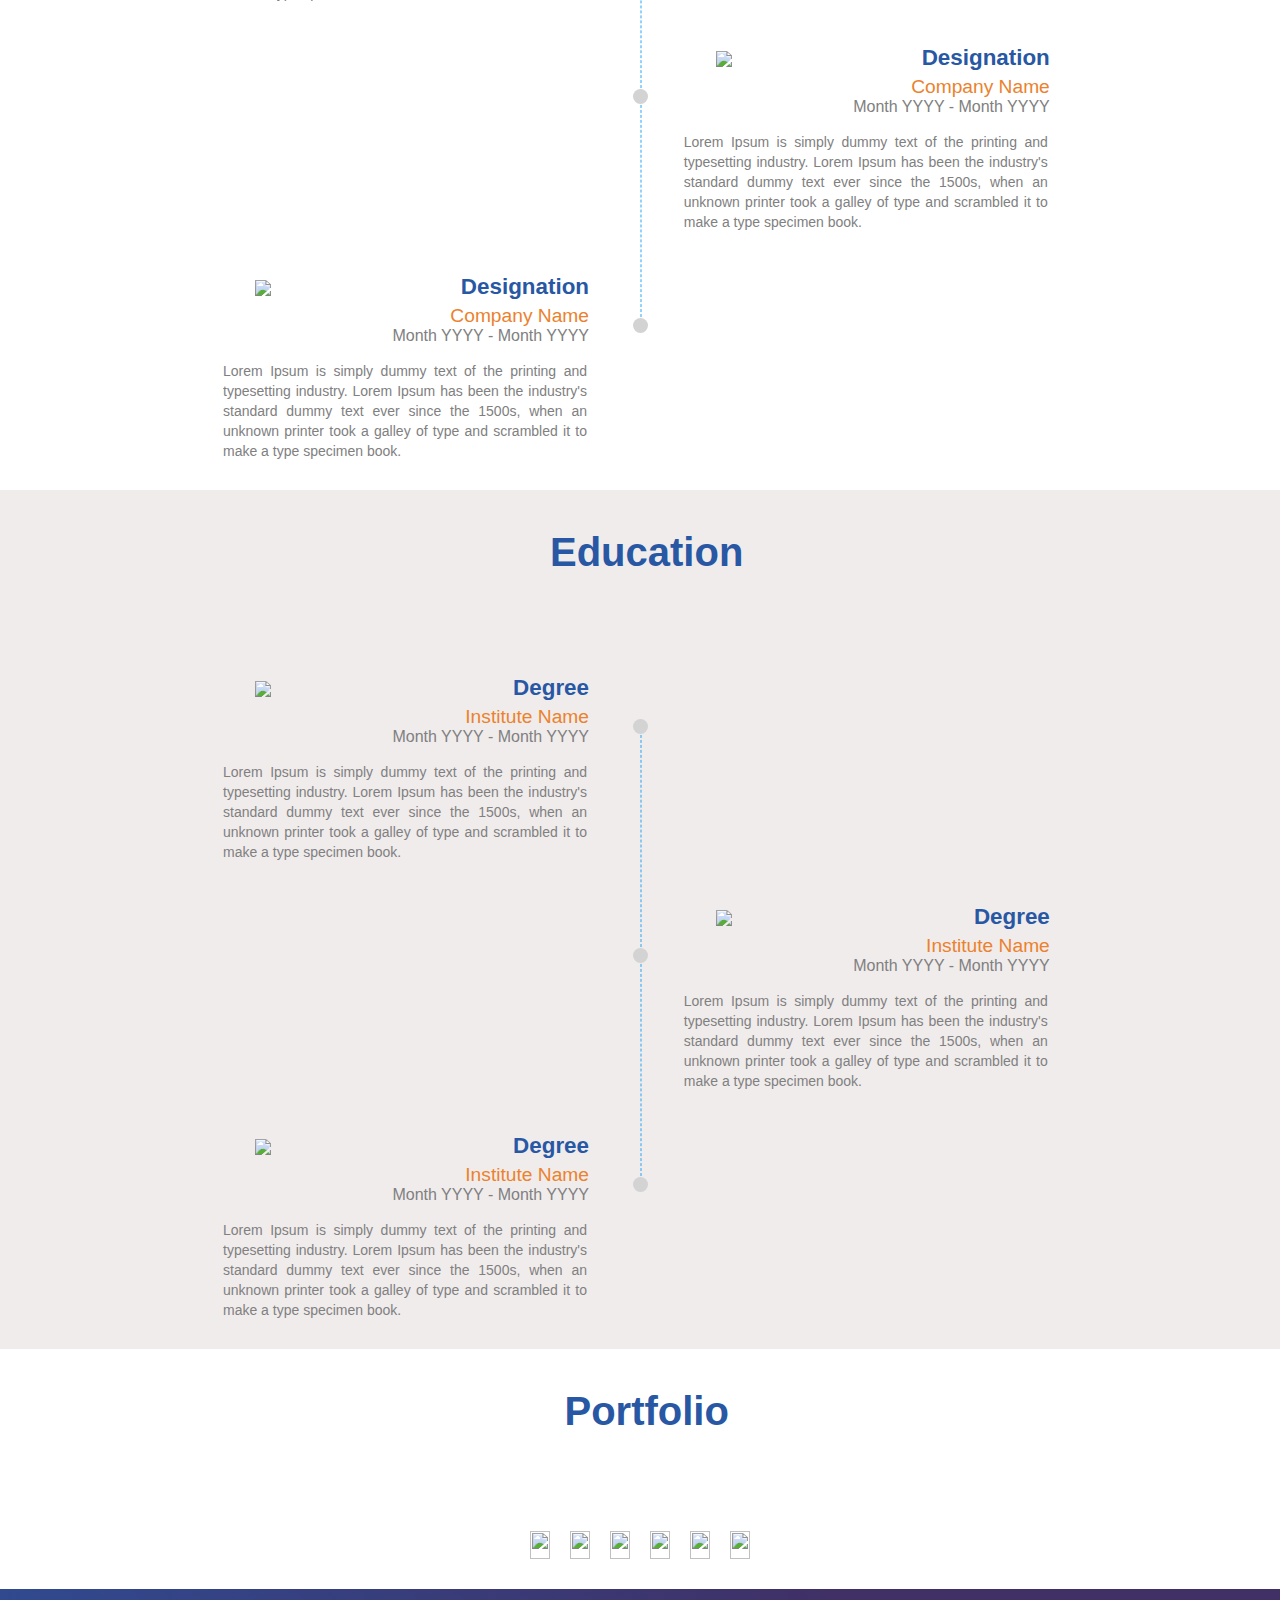
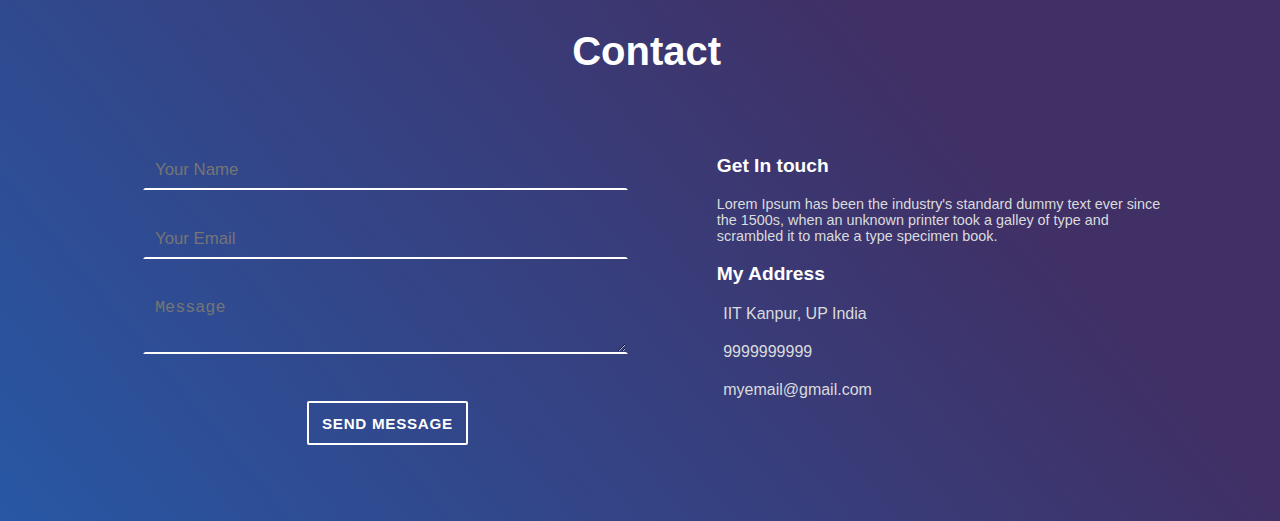
==== commit 2c399847: "Added: Education Section" ====
--- a/ResumeProject/index.html
+++ b/ResumeProject/index.html
@@ -11,11 +11,11 @@
     <header id="body-header">
         <nav>
             <ul class="horizontal-list text-center nav-menu">
-                <li><a href="#">Home</a></li>
+                <li><a href="#home">Home</a></li>
                 <li><a href="#about">About</a></li>
                 <li><a href="#skills">Skills</a></li>
                 <li><a href="#experience">Experience</a></li>
-                <li><a href="#">Education</a></li>
+                <li><a href="#education">Education</a></li>
                 <li><a href="#portfolio">Portfolio</a></li>
                 <li><a href="#contact">Contact</a></li>
             </ul>
@@ -172,7 +172,62 @@
                 </div>
             </div>
         </section>
-        <section id="education"></section>
+
+        <section id="education">
+            <h1 class="section-heading mb75px">
+                <span>
+                    <i class="fas fa-graduation-cap"></i>
+                </span>
+                <span> Education </span>
+            </h1>
+
+            <div class="timeline">
+                <div class="timeline-box left ">
+                    <div class="timeline-container">
+                        <div class="timeline-logo">
+                            <img src="https://ninjasfiles.s3.amazonaws.com/asset_0000000000000032_1550746413_iiitd_logo.png">
+                        </div>
+                        <h3 class="experience-designation  m0 m-blue"> Degree </h3>
+                        <h4 class="experience-company-name "> Institute Name </h4>
+                        <h5 class="experience-duration m0"> Month YYYY - Month YYYY </h5>
+
+                        <p class="experience-description text-align-justify"> Lorem Ipsum is simply dummy text of the printing and typesetting industry. Lorem Ipsum has been the industry's standard dummy text ever since the 1500s, when an unknown printer took a galley of type and scrambled it to make a type specimen book. </p>
+                    </div>
+                </div>
+                
+                <div class="timeline-box right ">
+                    <div class="timeline-container">
+                        <div class="timeline-logo">
+                            <img src="https://ninjasfiles.s3.amazonaws.com/asset_0000000000000032_1550746413_iiitd_logo.png">
+                        </div>
+                        <h3 class="experience-designation  m0 m-blue"> Degree </h3>
+                        <h4 class="experience-company-name "> Institute Name </h4>
+                        <h5 class="experience-duration m0"> Month YYYY - Month YYYY </h5>
+                        <p class="experience-description text-align-justify"> Lorem Ipsum is simply dummy text of the printing and typesetting industry. Lorem Ipsum has been the industry's standard dummy text ever since the 1500s, when an unknown printer took a galley of type and scrambled it to make a type specimen book. </p>
+                    </div>
+                </div>
+
+                <div class="timeline-box left ">
+                    <div class="timeline-container">
+                        <div class="timeline-logo">
+                            <img src="https://ninjasfiles.s3.amazonaws.com/asset_0000000000000032_1550746413_iiitd_logo.png">
+                        </div>
+                        <h3 class="experience-designation  m0 m-blue"> Degree </h3>
+                        <h4 class="experience-company-name "> Institute Name </h4>
+                        <h5 class="experience-duration m0"> Month YYYY - Month YYYY </h5>
+
+                        <p class="experience-description text-align-justify"> Lorem Ipsum is simply dummy text of the printing and typesetting industry. Lorem Ipsum has been the industry's standard dummy text ever since the 1500s, when an unknown printer took a galley of type and scrambled it to make a type specimen book. </p>
+                    </div>
+                </div>
+                
+                <div id="timeline-divider">
+                    <div class="timeline-traveller">
+                        <div>
+                            <i class="fas fa-car-side"></i>
+                        </div>
+                    </div>
+                </div>
+        </section>
 
         <section id="portfolio">
             <h1 class="section-heading mb75px">
--- a/ResumeProject/style.css
+++ b/ResumeProject/style.css
@@ -448,23 +448,31 @@
 
 
 /* Common Margin Classes */
-.mb75px{
+.m0 {
+    margin: 0;
+}
+
+.mb75px {
     margin-bottom: 75px;
 }
 
-.mb50px{
+.mb50px {
     margin-bottom: 50px;
 }
 
 
-/* Common color classes */
-.text-highlight{
-    color : #2857a4;
+/*common color classes */
+.text-highlight {
+    color: #2857a4;
     font-weight: 600;
 }
 
 
 /* setting background-color */
+.m-blue {
+    color: #2857a4;
+}
+
 .mb-blue {
     background-color: #2857a4;
 }
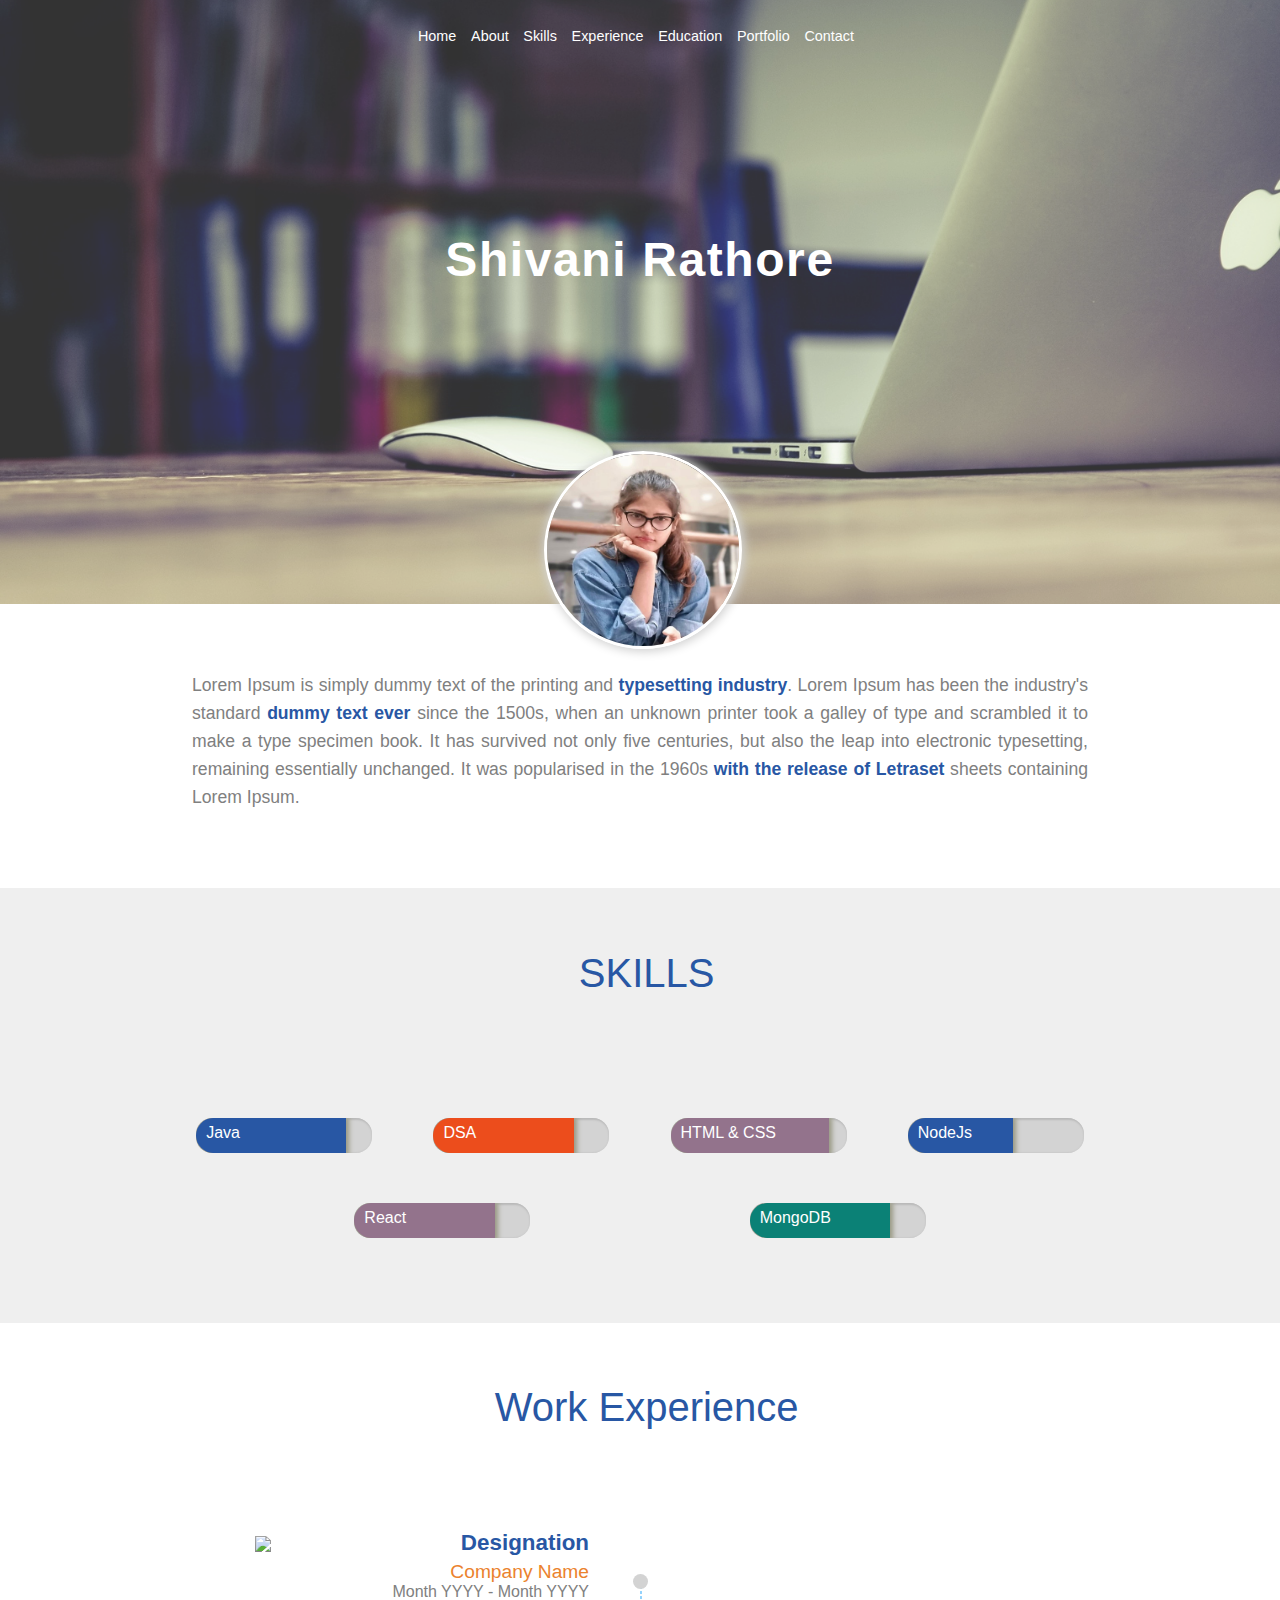
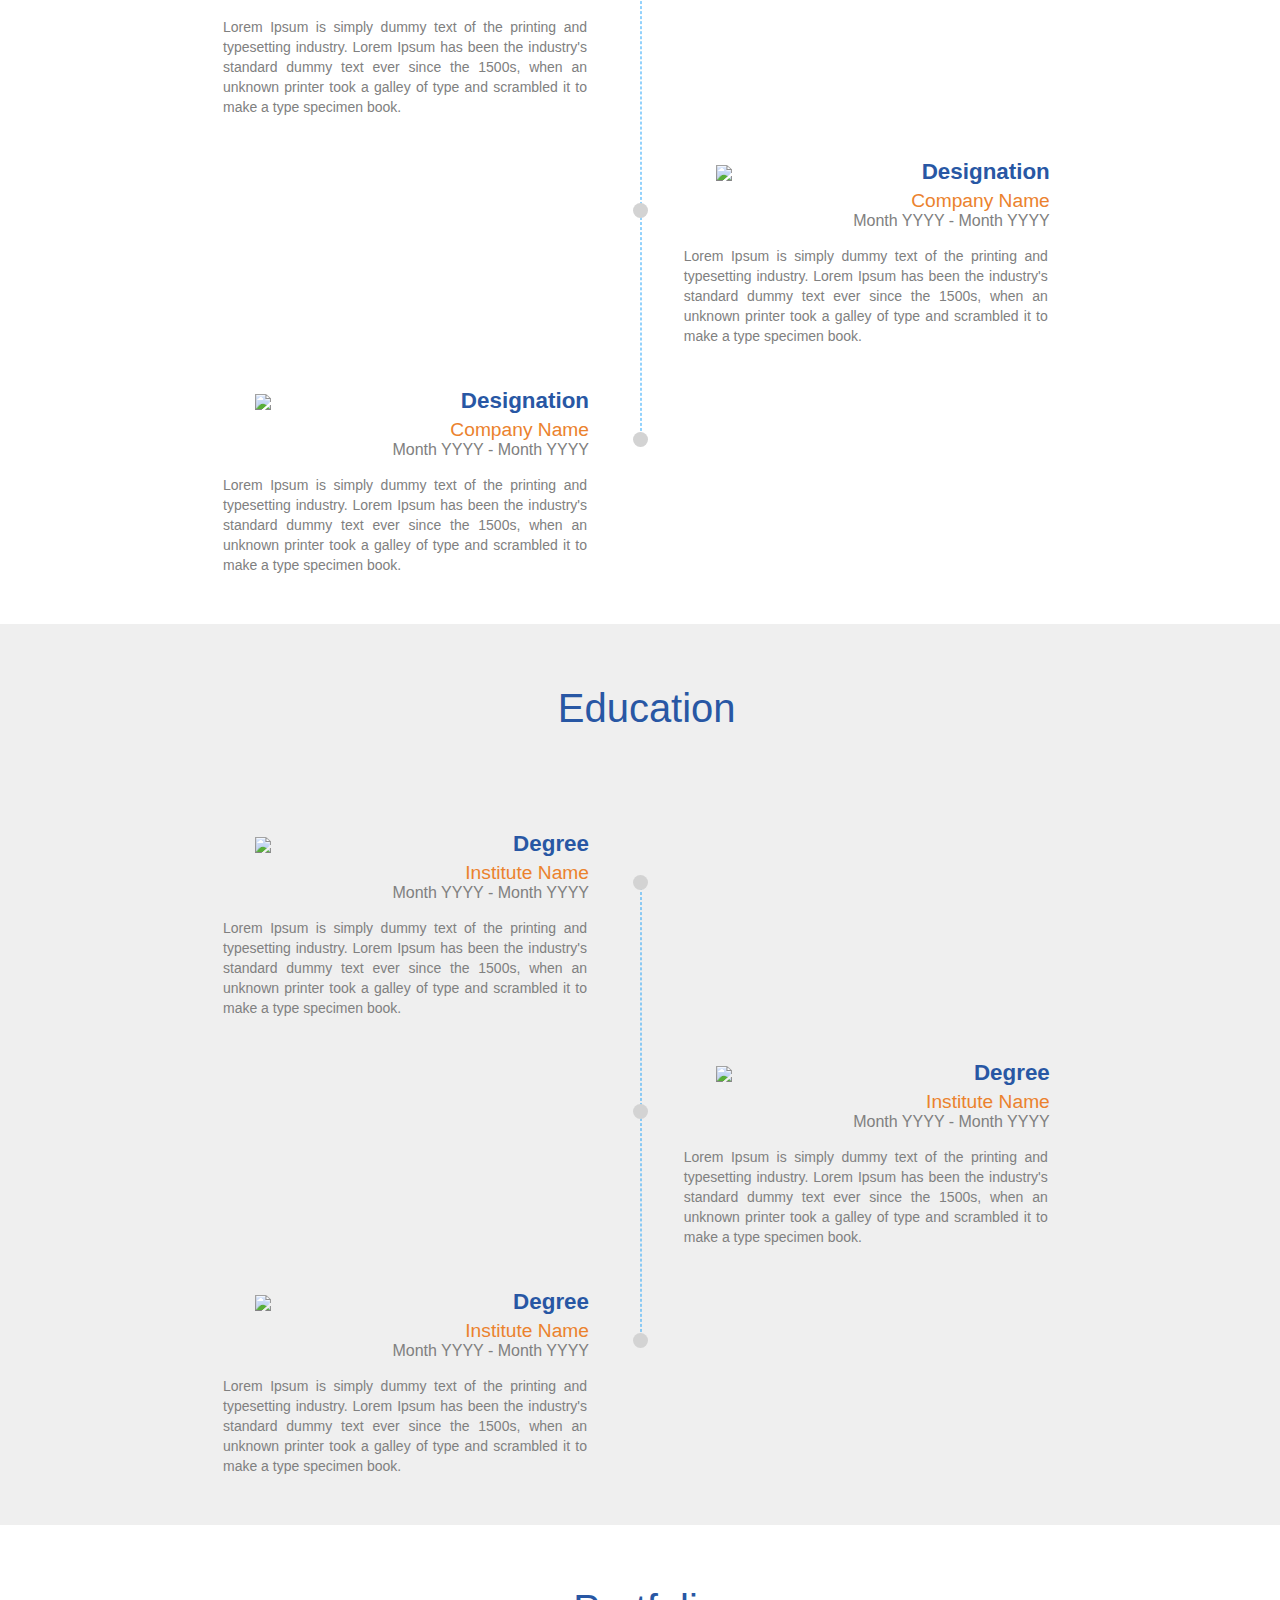
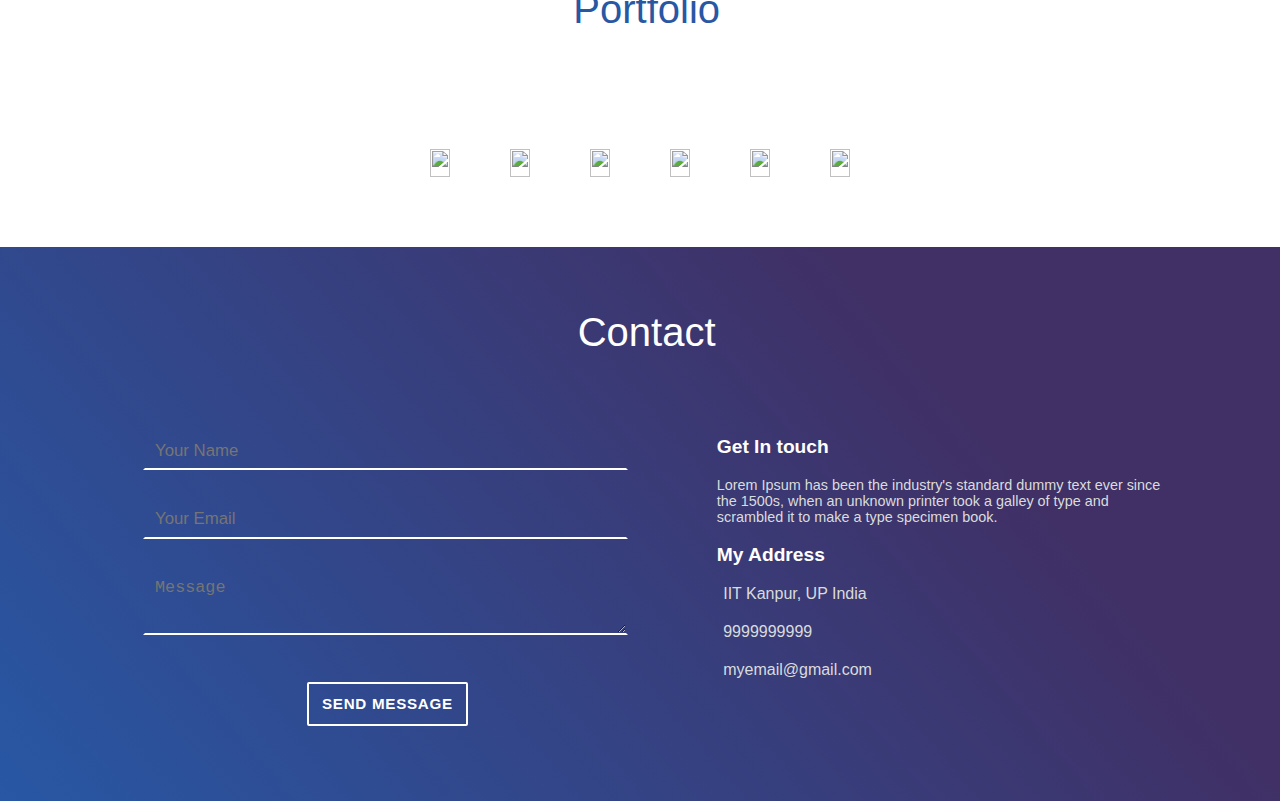
==== commit 3d67fdb7: "Completed Resume Project" ====
--- a/ResumeProject/index.html
+++ b/ResumeProject/index.html
@@ -8,22 +8,39 @@
     <title>Shivani Rathore</title>
 </head>
 <body>
-    <header id="body-header">
+    <header id="body-header"> 
+
         <nav>
             <ul class="horizontal-list text-center nav-menu">
-                <li><a href="#home">Home</a></li>
-                <li><a href="#about">About</a></li>
-                <li><a href="#skills">Skills</a></li>
-                <li><a href="#experience">Experience</a></li>
-                <li><a href="#education">Education</a></li>
-                <li><a href="#portfolio">Portfolio</a></li>
-                <li><a href="#contact">Contact</a></li>
+                <li>
+                    <a href="#">Home</a>
+                </li>
+                <li>
+                    <a href="#about">About</a>
+                </li>
+                <li>
+                    <a href="#skills">Skills</a>
+                </li>
+                <li>
+                    <a href="#experience">Experience</a>
+                </li>
+                <li>
+                    <a href="#education">Education</a>
+                </li>
+                <li>
+                    <a href="#portfolio">Portfolio</a>
+                </li>
+                <li>
+                    <a href="#contact">Contact</a>
+                </li>
             </ul>
         </nav>
 
         <div id="name-social-container">
             <div class="text-center" >
-                <h1 id="my-name">Shivani Rathore</h1>
+                <h1 id="my-name">
+                    Shivani Rathore
+                </h1>
             </div>
 
             <div>
@@ -43,25 +60,35 @@
                             <i class="fa-brands fa-instagram"></i>
                         </a>
                     </li>
-                    <li><a href="#"><i class="fa-brands fa-stack-overflow"></i></a></li>
-                    <li><a href="#"><i class="fa-brands fa-quora"></i></a></li>
+                    <li>
+                        <a href="#">
+                            <i class="fa-brands fa-stack-overflow"></i>
+                        </a>
+                    </li>
+                    <li>
+                        <a href="#">
+                            <i class="fa-brands fa-quora"></i>
+                        </a>
+                    </li>
                 </ul>
             </div>
         </div>
+
     </header>
 
+    
     <main>
+
         <section id="about">
-            <div>
                 <div id="my-image">
                     <img src="image/my-profile-image.jpeg" alt="my-profile-image">
                 </div>
+
                 <div id="about-para">
                     <p> 
                         Lorem Ipsum is simply dummy text of the printing and <span class="text-highlight">typesetting industry</span>. Lorem Ipsum has been the industry's standard <span class="text-highlight">dummy text ever</span> since the 1500s, when an unknown printer took a galley of type and scrambled it to make a type specimen book. It has survived not only five centuries, but also the leap into electronic typesetting, remaining essentially unchanged. It was popularised in the 1960s <span class="text-highlight">with the release of Letraset</span> sheets containing Lorem Ipsum.
                     </p>
                 </div>
-            </div>
         </section>
 
         <section id="skills">
@@ -80,6 +107,7 @@
                         </div>
                     </div>
                 </div>
+
                 <div class="skill-progress">
                     <div class="eighty-percent mb-orange">
                         <div class="skill-name">
@@ -87,6 +115,7 @@
                         </div>
                     </div>
                 </div>
+
                 <div class="skill-progress">
                     <div class="ninety-percent mb-light-purple">
                         <div class="skill-name">
@@ -94,6 +123,7 @@
                         </div>
                     </div>
                 </div>
+
                 <div class="skill-progress">
                     <div class="sixety-percent mb-blue">
                         <div class="skill-name">
@@ -101,6 +131,7 @@
                         </div>
                     </div>
                 </div>
+
                 <div class="skill-progress">
                     <div class="eighty-percent mb-light-purple">
                         <div class="skill-name">
@@ -108,6 +139,7 @@
                         </div>
                     </div>
                 </div>
+
                 <div class="skill-progress">
                     <div class="eighty-percent mb-teal">
                         <div class="skill-name">
@@ -167,7 +199,9 @@
 
                 <div id="timeline-divider">
                     <div class="timeline-traveller">
-                        <i class="fa-solid fa-plane"></i>
+                        <div>
+                            <i class="fa-solid fa-plane"></i>
+                        </div>
                     </div>
                 </div>
             </div>
@@ -231,7 +265,9 @@
 
         <section id="portfolio">
             <h1 class="section-heading mb75px">
-                <span> <i class="fas fa-th-list"></i></span>
+                <span> 
+                    <i class="fas fa-th-list"></i>
+                </span>
                 <span>Portfolio</span>
             </h1>
 
@@ -244,22 +280,34 @@
                         </p>
                     </div>
                 </div>
-                <div class="portfolio-image-container">
-                    <img src="https://ninjasfiles.s3.amazonaws.com/asset_0000000000000025_1550237330_codezen_2.png">
-                    <div class="portfolio-details">
-                        <p>
-                            Write here basic details about the project.
-                        </p>
-                    </div>
-                </div>
-                <div class="portfolio-image-container">
-                    <img src="https://ninjasfiles.s3.amazonaws.com/asset_0000000000000025_1550237330_codezen_2.png">
-                    <div class="portfolio-details">
-                        <p>
-                            Write here basic details about the project.
-                        </p>
-                    </div>
-                </div>
+
+                <div class="portfolio-image-container">
+                    <img src="https://ninjasfiles.s3.amazonaws.com/asset_0000000000000026_1550237353_project_2.jpeg">
+                    <div class="portfolio-details">
+                        <p>
+                            Write here basic details about the project.
+                        </p>
+                    </div>
+                </div>
+
+                <div class="portfolio-image-container">
+                    <img src="https://ninjasfiles.s3.amazonaws.com/asset_0000000000000029_1550237386_project.jpeg">
+                    <div class="portfolio-details">
+                        <p>
+                            Write here basic details about the project.
+                        </p>
+                    </div>
+                </div>
+
+                <div class="portfolio-image-container">
+                    <img src="https://ninjasfiles.s3.amazonaws.com/asset_0000000000000027_1550237355_project_3.png">
+                    <div class="portfolio-details">
+                        <p>
+                            Write here basic details about the project.
+                        </p>
+                    </div>
+                </div>
+
                 <div class="portfolio-image-container">
                     <img src="https://ninjasfiles.s3.amazonaws.com/asset_0000000000000024_1550237299_codezen.png">
                     <div class="portfolio-details">
@@ -267,23 +315,18 @@
                             Write here basic details about the project.
                         </p>
                     </div>
-                </div>
-                <div class="portfolio-image-container">
-                    <img src="https://ninjasfiles.s3.amazonaws.com/asset_0000000000000024_1550237299_codezen.png">
-                    <div class="portfolio-details">
-                        <p>
-                            Write here basic details about the project.
-                        </p>
-                    </div>
-                </div>
-                <div class="portfolio-image-container">
-                    <img src="https://ninjasfiles.s3.amazonaws.com/asset_0000000000000024_1550237299_codezen.png">
-                    <div class="portfolio-details">
-                        <p>
-                            Write here basic details about the project.
-                        </p>
-                    </div>
-                </div>
+
+                </div>
+
+                <div class="portfolio-image-container">
+                    <img src="https://ninjasfiles.s3.amazonaws.com/asset_0000000000000028_1550237365_tree.jpeg">
+                    <div class="portfolio-details">
+                        <p>
+                            Write here basic details about the project.
+                        </p>
+                    </div>
+                </div>
+            </div> 
         </section>
 
         <section id="contact">
@@ -303,6 +346,7 @@
                         <button class="sub-btn" type="submit">SEND MESSAGE</button>
                     </form>
                 </div>
+
                 <div id="my-details-container">
                     <h3>Get In touch</h3>
                     <p> Lorem Ipsum has been the industry's standard dummy text ever since the 1500s, when an unknown printer took a galley of type and scrambled it to make a type specimen book. </p>
@@ -323,8 +367,8 @@
                 </div>
             </div>
 
-            <div>
-                <ul class="horizontal-list text-center social-icons">
+            <div class="text-center social-icons">
+                <ul class="horizontal-list">
                     <li>
                         <a href="https://www.linkedin.com/in/shivani-rathore-786387196/" target="_blank">
                             <i class="fa-brands fa-linkedin-in"></i>
@@ -340,11 +384,20 @@
                             <i class="fa-brands fa-instagram"></i>
                         </a>
                     </li>
-                    <li><a href="#"><i class="fa-brands fa-stack-overflow"></i></a></li>
-                    <li><a href="#"><i class="fa-brands fa-quora"></i></a></li>
+                    <li>
+                        <a href="#">
+                            <i class="fa-brands fa-stack-overflow"></i>
+                        </a>
+                    </li>
+                    <li>
+                        <a href="#">
+                            <i class="fa-brands fa-quora"></i>
+                        </a>
+                    </li>
                 </ul>
             </div>
         </section>
+
     </main>
 </body>
 </html>--- a/ResumeProject/style.css
+++ b/ResumeProject/style.css
@@ -5,7 +5,9 @@
 }
 
 
+
 /*Body Header */
+
 #body-header{
     height: 65vh;
     opacity: 0.8;
@@ -17,7 +19,9 @@
 }
 
 
+
 /* Horizontal-list */
+
 .horizontal-list{
     list-style: none;
     padding-left:0px;
@@ -28,7 +32,7 @@
     display: inline-block;
     margin: 0px 8px 8px 0px;
     font-weight: 100;
-    font-size: 0.9 rem;
+    font-size: 0.9rem;
 }
 
 .horizontal-list li a{
@@ -50,7 +54,9 @@
 }
 
 
+
 /* Name and Social Icons */
+
 #name-social-container{
     margin-top: 20vh;
 }
@@ -67,38 +73,38 @@
     padding: 10px;
     font-size: 1rem;
     border-radius: 50%;
-    /* border: 1px solid white; */
 }
 
 .social-icons li a i:hover{
-    box-shadow: 0px 0px 6px 4px rgba(230, 196, 196, 0.24);
-}
+    box-shadow: 0px 0px 6px 4px rgba(230, 196, 196, 0.3);
+}
+
 
 
 /* Section Classes */
-section{
-    width:100%;
+
+section {
     display: flex;
     flex-direction: column;
-    align-items: center;  
-}
-
-section:nth-child(2n){
-    background-color: #f0ecec;
-}
-
-section:nth-child(2n+1){
-    background-color:white;
-}
-
-.section-heading{
+    align-items: center;
+    padding-bottom: 20px;
+}
+
+section:nth-child(2n) {
+    background-color: #9e9b9b29;
+}
+
+section:nth-child(2n + 1) {
+    background-color: white;
+}
+
+.section-heading {
     width: auto;
     padding: 20px 10px 10px;
-    margin: 10px auto;
-    font-family: 400;
-}
-
-.section-heading span{
+    font-weight: 400;
+}
+
+.section-heading span {
     font-size: 40px;
     color: #2857a4;
     display: inline-block;
@@ -106,23 +112,18 @@
     margin-right: 0.5rem;
 }
 
-/* section:target{
-    background-color: rgb(198, 232, 243);
-} */
 
 
 /* About Section */
+
 #about{
     height: auto;
     width: 100%;
-    position: relative; /* relative to it's original position, will appear above over other components */
-    /* top: 0px; */
-}
-
-#my-image{
-    height:12rem;
-    width: 12rem;   
-    /* 1-"rem units" are relative to the root element's (mainly <html>) font-size.
+    position: relative;  /* relative to it's original position, will appear above over other components */
+    margin-bottom: 30px;
+}
+
+/* 1-"rem units" are relative to the root element's (mainly <html>) font-size.
     Default font size of <html> element in most browser is typically (16px). However, this can 
     vary depending on the browser's default settings and custom styles that may be applied to the page.
     2- If font size of root element is 16px then 12rem = 12*16 px = 192 px.
@@ -130,10 +131,11 @@
     then, 192px is approx 2 inches if PPI is 96. Inches = 192 px / 96 PPI = 2 inches
     4-1 inch = 2.54cm so, 2 inch = 5.08cm. 
     12 rem = 5.08cm (approx) */
-
+#my-image{
+    height:12rem;
+    width: 12rem;   
     margin:auto;
     margin-top: -17vh;  
-    /* vh is relative to viewport i.e visible area of browser. For complete viewport: 100vh & 100vw */
 }
 
 #my-image img{
@@ -147,17 +149,17 @@
 #about-para{
     padding: 10px;
     width: 70%;
-    margin: auto;
-    font-family: Arial, Helvetica, sans-serif;
     text-align: justify;
     color: grey;
     line-height: 28px;
-    font-weight: 100;
     font-size: 1.1rem;
-}
+    margin: auto;
+}
+
 
 
 /* SKills Sections */
+
 .skills-display{
     width: 75%;
     padding: 10px;
@@ -175,10 +177,9 @@
     box-shadow: 1px 1px 2px 1px #b9b9b9 inset;
     margin: 25px;
     overflow: hidden;  
-    /* border: 2px solid black; */
-}
-
-.skill-progress>div{
+}
+
+.skill-progress > div{
     border-radius: 20px 0px 0px 20px;
     box-shadow: 1px 1px 5px 2px #989882;
 }
@@ -187,11 +188,13 @@
     color: white;
     font-size: 1rem;
     margin-left: 10px;
-    vertical-align: middle;   /*check why to use */
-}
+    vertical-align: middle; 
+}
+
 
 
 /* Work Experience */
+
 .timeline {
     position: relative;
     width: 75%;
@@ -296,7 +299,9 @@
 }
 
 
+
 /* Portfolio Section */
+
 #portfolio-container{
     box-sizing: border-box;
     display: flex;
@@ -306,14 +311,13 @@
     justify-content: space-around;
 }
 
-.portfolio-image-container{
+.portfolio-image-container {
     max-width: 300px;
-    margin: 10px;
+    overflow: hidden;
+    margin: 30px;
     background-size: cover;
     background-repeat: no-repeat;
     position: relative;
-    overflow: hidden;
-    
 }
 
 .portfolio-image-container img{
@@ -333,7 +337,7 @@
 }
 
 .portfolio-image-container:hover{
-    box-shadow: 0 0 20px #74adc8;
+    box-shadow: 0 0 20px #74ADC8;
 }
 
 .portfolio-image-container:hover .portfolio-details{
@@ -342,13 +346,14 @@
 }
 
 
+
 /* Contact Form */
+
 #contact{
     background-color:#0abcf9;
     background-image: linear-gradient(50deg, #2857a4 0%, #403066 74%);
     color: white;
-    padding-bottom: 40px;
-    
+    padding-bottom: 40px;   
 }
 
 #contact h1,
@@ -447,7 +452,9 @@
 }
 
 
+
 /* Common Margin Classes */
+
 .m0 {
     margin: 0;
 }
@@ -462,6 +469,7 @@
 
 
 /*common color classes */
+
 .text-highlight {
     color: #2857a4;
     font-weight: 600;
@@ -469,6 +477,7 @@
 
 
 /* setting background-color */
+
 .m-blue {
     color: #2857a4;
 }
@@ -491,6 +500,7 @@
 
 
 /*Percentage Classes */
+
 .sixety-percent{
     height: inherit;
     width: 60%;
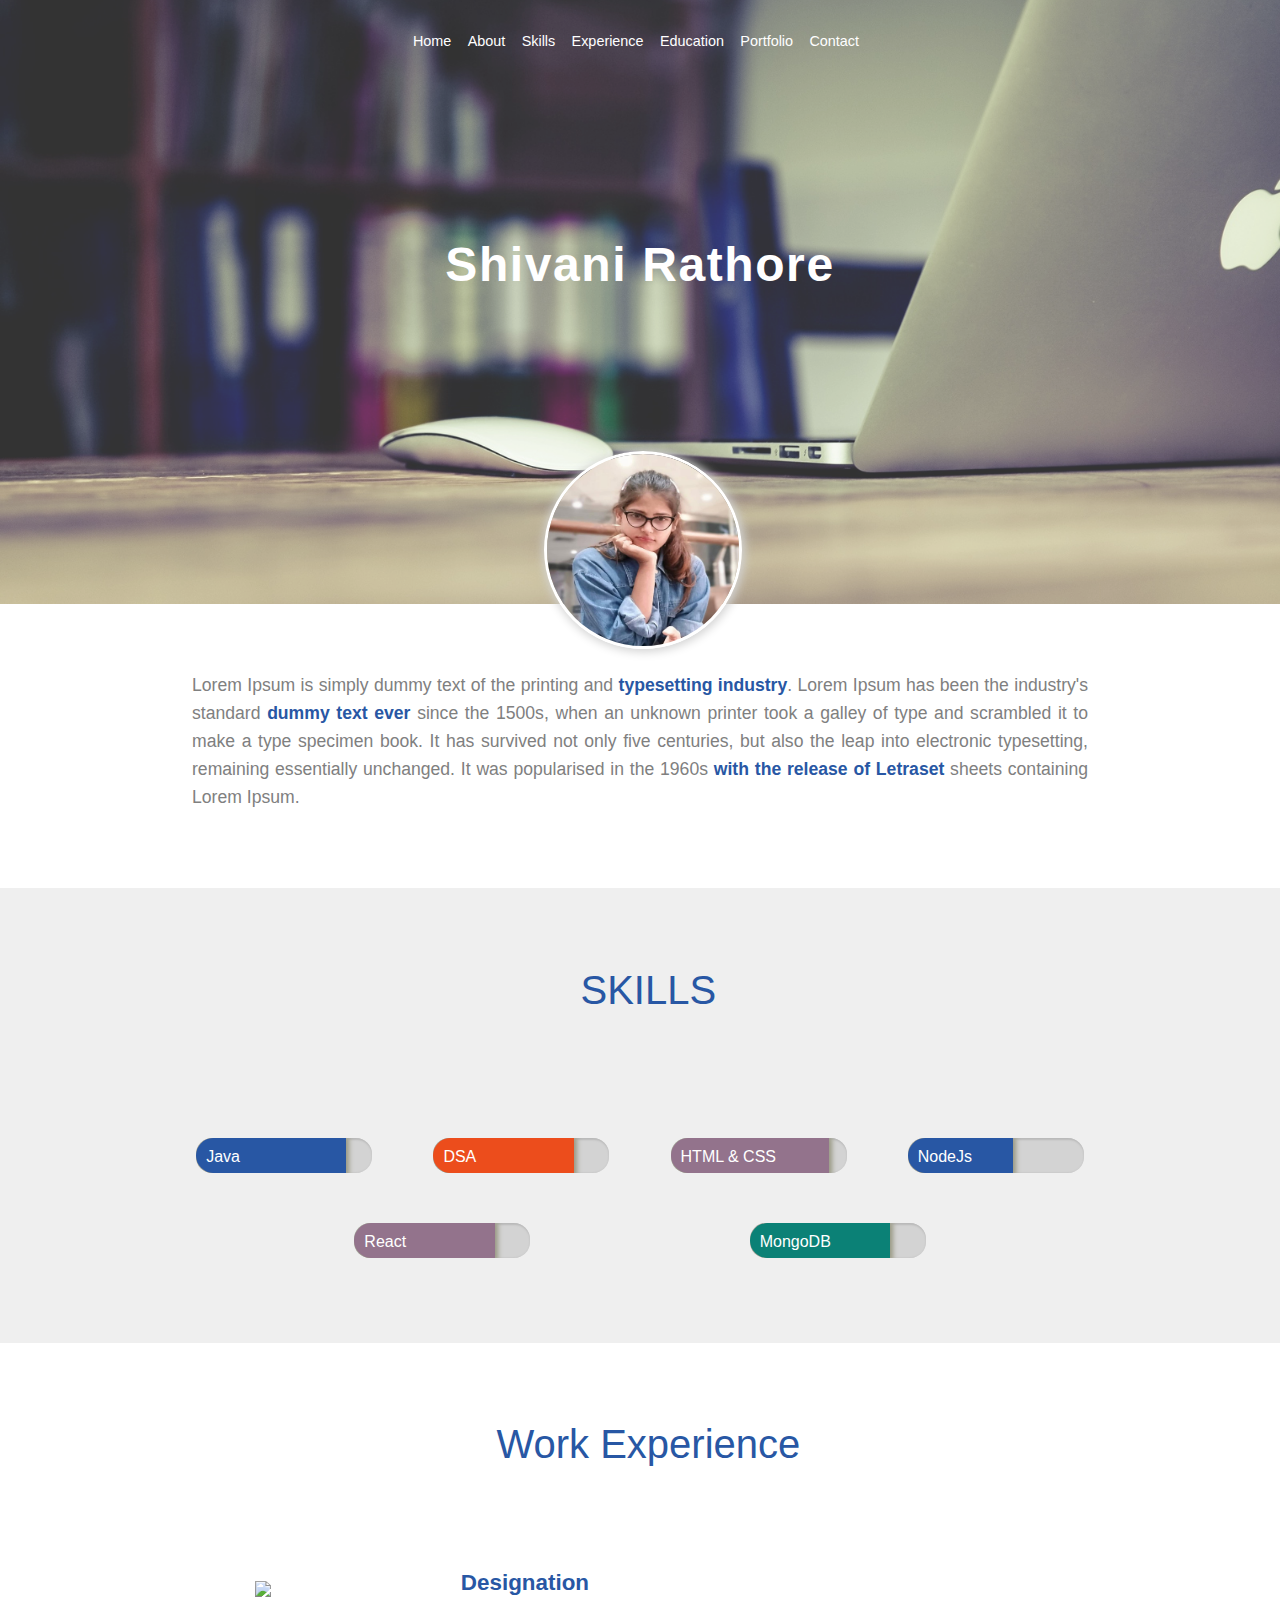
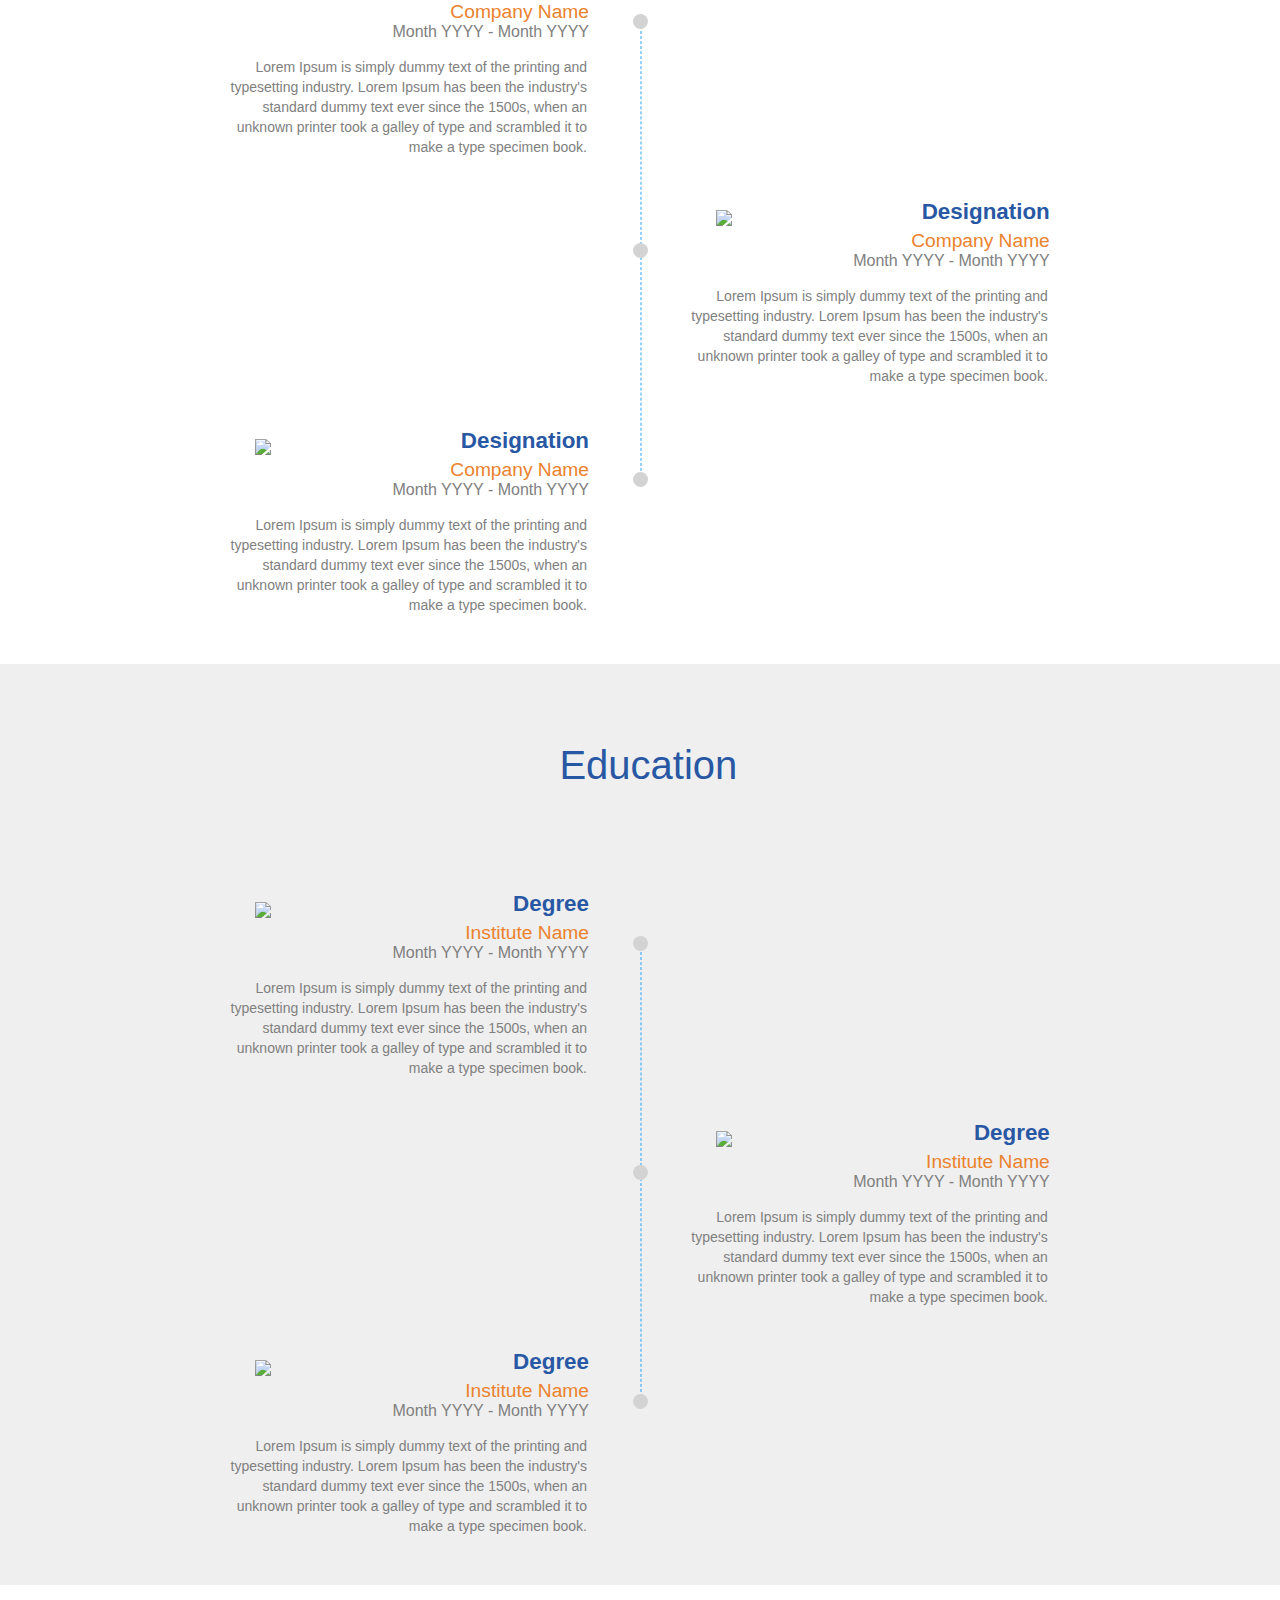
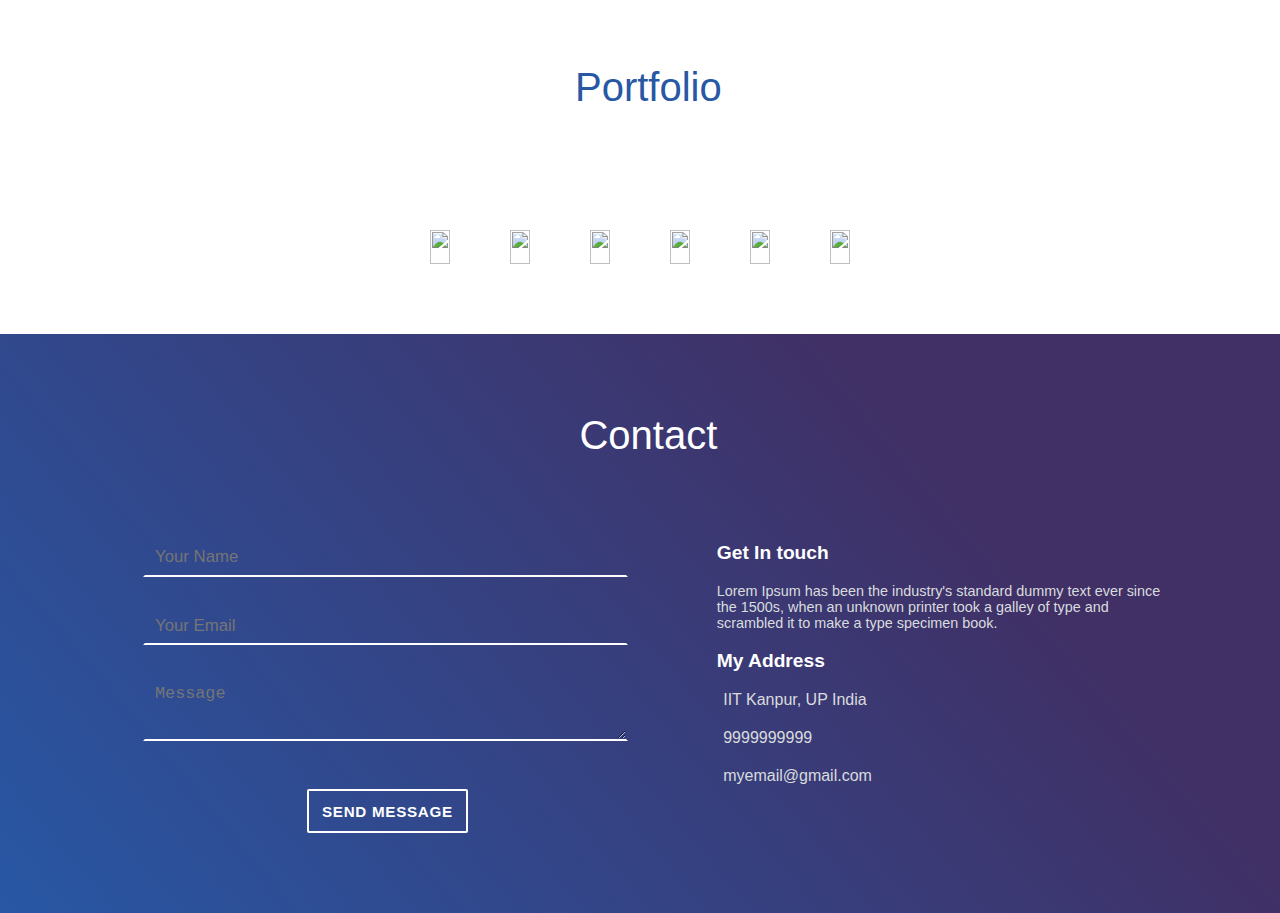
==== commit 356e9438: "Made Resume Responsive" ====
--- a/ResumeProject/index.html
+++ b/ResumeProject/index.html
@@ -2,7 +2,7 @@
 <html lang="en">
 <head>
     <meta charset="UTF-8">
-    <meta name="viewport" content="width=device-width, initial-scale=1.0">
+    <meta name="viewport" content="width=device-width, initial-scale=1.0, minimum-scale=1.0">
     <link rel="stylesheet" type="text/css" href="style.css">
     <script src="https://kit.fontawesome.com/b6c49c3071.js" crossorigin="anonymous"></script>
     <title>Shivani Rathore</title>
@@ -11,7 +11,38 @@
     <header id="body-header"> 
 
         <nav>
-            <ul class="horizontal-list text-center nav-menu">
+            <div class ="dropdown-menu text-right">
+                <div class="bars">
+                    <i class="fas fa-bars"></i>
+                </div>
+                <div class="dropdown-list nav-menu">
+                    <ul class="no-list-style">
+                        <li >
+                            <a href="#"> Home </a>
+                        </li>
+                        <li>
+                            <a href="#about"> About </a>
+                        </li>
+                        <li>
+                            <a href="#skills"> Skills </a>
+                        </li>
+                        <li>
+                            <a href="#experience">Experience</a>
+                        </li>
+                        <li>
+                            <a href="#education">Education</a>
+                        </li>
+                        <li>
+                            <a href="#portfolio">Portfolio</a>
+                        </li>
+                        <li>
+                            <a href="#contact">Contact</a>
+                        </li>
+                    </ul>
+                </div>
+            </div>
+
+            <ul class="no-list-style horizontal-list text-center nav-menu">
                 <li>
                     <a href="#">Home</a>
                 </li>
@@ -38,13 +69,11 @@
 
         <div id="name-social-container">
             <div class="text-center" >
-                <h1 id="my-name">
-                    Shivani Rathore
-                </h1>
+                <h1 id="my-name">Shivani Rathore</h1>
             </div>
 
             <div>
-                <ul class="horizontal-list text-center social-icons">
+                <ul class=" no-list-style horizontal-list text-center social-icons">
                     <li>
                         <a href="https://www.linkedin.com/in/shivani-rathore-786387196/" target="_blank">
                             <i class="fa-brands fa-linkedin-in"></i>
@@ -167,7 +196,6 @@
                         <h3 class="experience-designation  m0 m-blue"> Designation </h3>
                         <h4 class="experience-company-name"> Company Name </h4>
                         <h5 class="experience-duration m0"> Month YYYY - Month YYYY </h5>
-
                         <p class="experience-description text-align-justify"> Lorem Ipsum is simply dummy text of the printing and typesetting industry. Lorem Ipsum has been the industry's standard dummy text ever since the 1500s, when an unknown printer took a galley of type and scrambled it to make a type specimen book. </p>
                     </div>
                 </div>
@@ -192,7 +220,6 @@
                         <h3 class="experience-designation m0 m-blue"> Designation </h3>
                         <h4 class="experience-company-name"> Company Name </h4>
                         <h5 class="experience-duration m0"> Month YYYY - Month YYYY </h5>
-
                         <p class="experience-description text-align-justify"> Lorem Ipsum is simply dummy text of the printing and typesetting industry. Lorem Ipsum has been the industry's standard dummy text ever since the 1500s, when an unknown printer took a galley of type and scrambled it to make a type specimen book. </p>
                     </div>
                 </div>
@@ -224,7 +251,6 @@
                         <h3 class="experience-designation  m0 m-blue"> Degree </h3>
                         <h4 class="experience-company-name "> Institute Name </h4>
                         <h5 class="experience-duration m0"> Month YYYY - Month YYYY </h5>
-
                         <p class="experience-description text-align-justify"> Lorem Ipsum is simply dummy text of the printing and typesetting industry. Lorem Ipsum has been the industry's standard dummy text ever since the 1500s, when an unknown printer took a galley of type and scrambled it to make a type specimen book. </p>
                     </div>
                 </div>
@@ -249,7 +275,6 @@
                         <h3 class="experience-designation  m0 m-blue"> Degree </h3>
                         <h4 class="experience-company-name "> Institute Name </h4>
                         <h5 class="experience-duration m0"> Month YYYY - Month YYYY </h5>
-
                         <p class="experience-description text-align-justify"> Lorem Ipsum is simply dummy text of the printing and typesetting industry. Lorem Ipsum has been the industry's standard dummy text ever since the 1500s, when an unknown printer took a galley of type and scrambled it to make a type specimen book. </p>
                     </div>
                 </div>
@@ -368,7 +393,7 @@
             </div>
 
             <div class="text-center social-icons">
-                <ul class="horizontal-list">
+                <ul class="no-list-style horizontal-list">
                     <li>
                         <a href="https://www.linkedin.com/in/shivani-rathore-786387196/" target="_blank">
                             <i class="fa-brands fa-linkedin-in"></i>
--- a/ResumeProject/style.css
+++ b/ResumeProject/style.css
@@ -1,10 +1,12 @@
 body{
     margin:0px;
     font-family: sans-serif;
-    font-size: 24px;
-}
-
-
+    font-size: 30px;
+}
+
+body::-webkit-scrollbar { 
+    display: none; 
+}
 
 /*Body Header */
 
@@ -22,8 +24,57 @@
 
 /* Horizontal-list */
 
+.bars{
+color:white;
+margin:0;
+margin-right: 5%; 
+display: none;
+
+}
+
+.bars i{
+    font-size: 2rem;
+}
+
+.dropdown-list{
+    margin: 0;
+    display: none;
+    background-color: #828470;
+    box-shadow: 0px 4px 8px 1px #535547;
+}
+
+.dropdown-list ul{
+    margin: 0.2rem 0.2rem;
+    text-align: left;
+    padding: 0px 0.8rem;
+}
+
+.dropdown-menu:hover .dropdown-list{
+    display: block;
+    position: absolute;
+    right: 3%;
+}
+
+.dropdown-list li{
+    margin: 0.4rem 0px;
+}
+
+.no-list-style{
+    list-style: none;
+}
+
+.no-list-style li{
+    font-weight: 100;
+    font-size: 0.9rem;
+}
+
+.no-list-style li a{
+    list-style: none;
+    color: white;
+    text-decoration: none;
+}
+
 .horizontal-list{
-    list-style: none;
     padding-left:0px;
     margin:0px;
 }
@@ -31,13 +82,6 @@
 .horizontal-list li{
     display: inline-block;
     margin: 0px 8px 8px 0px;
-    font-weight: 100;
-    font-size: 0.9rem;
-}
-
-.horizontal-list li a{
-    color: white;
-    text-decoration: none;
 }
 
 .nav-menu li a{
@@ -47,10 +91,6 @@
 .nav-menu li a:hover{
     color: lightgrey;
     border-bottom: 1px solid black;
-}
-
-.text-center{
-    text-align: center;
 }
 
 
@@ -294,10 +334,6 @@
     line-height: 20px;
 }
 
-.text-align-justify {
-    text-align: justify;
-}
-
 
 
 /* Portfolio Section */
@@ -453,6 +489,22 @@
 
 
 
+/* Common Text Align Classes */
+
+.text-right{
+    text-align: right;
+}
+
+.text-center {
+    text-align: center;
+}
+
+.text-justify {
+    text-align: justify;
+}
+
+
+
 /* Common Margin Classes */
 
 .m0 {
@@ -466,6 +518,7 @@
 .mb50px {
     margin-bottom: 50px;
 }
+
 
 
 /*common color classes */
@@ -476,6 +529,7 @@
 }
 
 
+
 /* setting background-color */
 
 .m-blue {
@@ -497,6 +551,7 @@
 .mb-light-purple {
     background-color: #93738c;
 }
+
 
 
 /*Percentage Classes */
@@ -521,3 +576,73 @@
     width: 90%;
 }
 
+
+
+/* Media Queries */
+
+@media only screen and (max-width:572px) {
+    .bars{
+        display: block;
+    }
+
+    .nav-menu{
+        display: none;
+    }
+
+    .timeline-box{
+        width:100%;
+        left:10% !important;
+    }
+
+    html{
+        font-size: 15px;
+    }
+}
+
+@media only screen and (max-width:768px)
+{
+    #timeline-divider{
+        top:10%;
+        left: 2%;
+    }
+
+    .timeline-box{
+        width:90%;
+        left: 10% !important;  /* !important signifies this property cannot be overridden by all subsequent rules, when width is greater or equal t0 768px */
+    }
+
+    /* .timeline-box:nth-child(2n){
+        left: 10%;
+    } */
+
+    .timeline-box::after{
+        left: -10% !important;
+    }
+
+    /* .timeline-box:nth-child(2n+1)::after{
+        left:-10%;
+    }
+
+    .timeline-box:nth-child(2n)::after{
+        left:-10%;
+    } */
+
+    #contact-container{
+        flex-wrap: wrap;
+    }
+
+    #contact-form{
+        margin-left: 0%;
+    }
+
+    #contact-form-container{
+        width:80%;
+        margin:10%;
+    }
+
+    #my-details-container{
+        width:80%;
+        margin:10%;
+    }
+}
+
